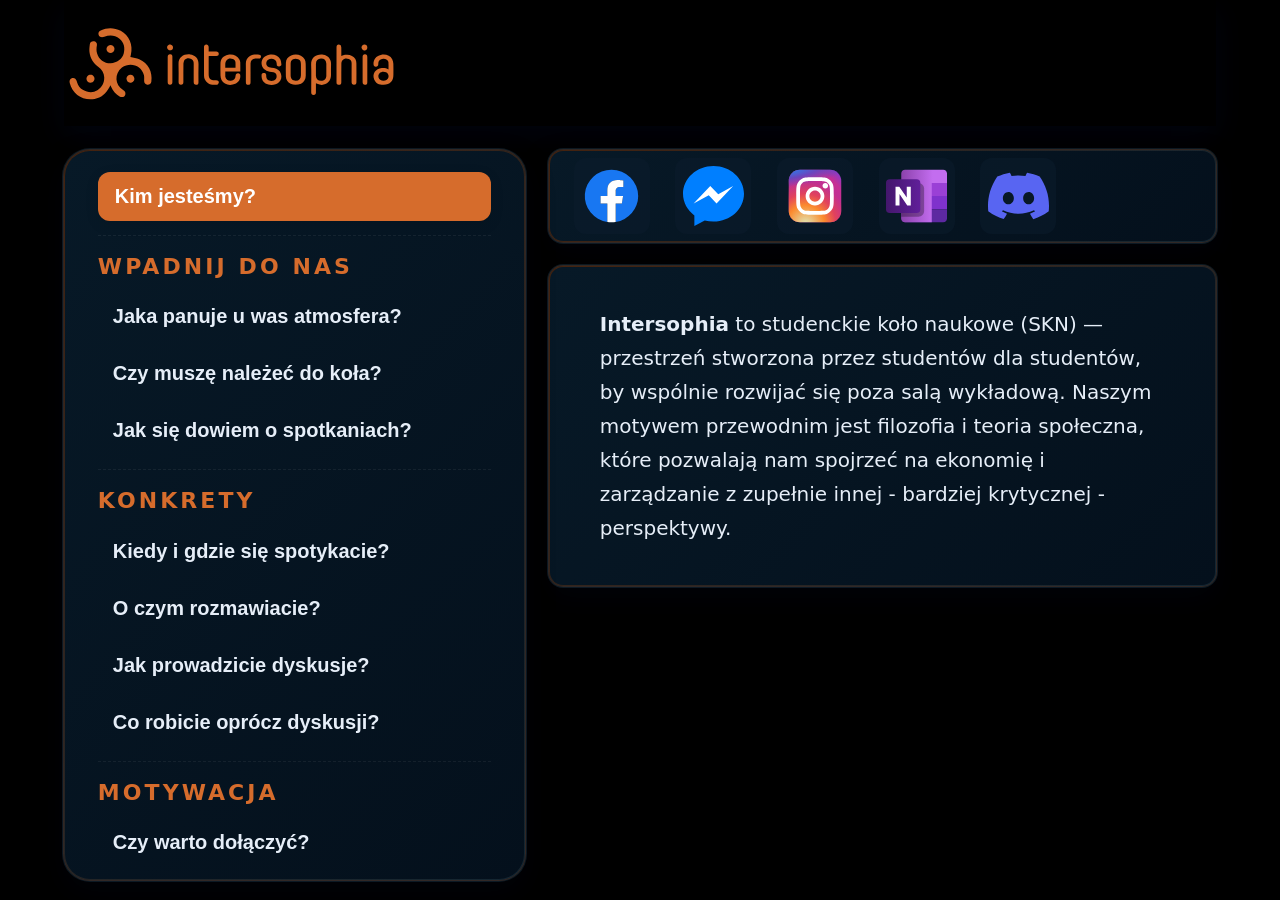
==== index.html @ e359c826 "Move footer content to shared data" ====
<!DOCTYPE html>
<html lang="pl">
<head>
  <meta charset="utf-8" />
  <meta name="viewport" content="width=device-width, initial-scale=1" />
  <title>Intersophia</title>
  <meta name="description" content="Prosty landing page FAQ w stylu OneNote, responsywny i gotowy na GitHub Pages." />

  <!-- styles + optional script -->
  <link rel="icon" href="assets/favicon.png" type="image/png">
  <link rel="stylesheet" href="assets/css/styles.css">
  <script src="assets/js/content.js" defer></script>
  <script src="assets/js/main.js" defer></script>
</head>
<body>
  <!-- ===== HEADER with full-width banner logo (SVG) ===== -->
  <header>
    <div class="bar">
      <div class="logo-banner">
        <img src="assets/logo.svg" alt="Intersophia — logotyp" class="logo-img" loading="eager" decoding="async" />
      </div>
    </div>
  </header>

  <!-- ===== MAIN CONTENT ===== -->
  <main class="container">
    <!-- Desktop/tablet layout: content + left sidebar -->
    <div class="layout" id="desktopLayout" aria-label="Widok szeroki">
      <section class="main" id="content">
        <nav class="socials socials-desktop card-surface" aria-label="Szybkie linki">
          <a class="icon-btn" href="https://www.facebook.com/intersophia" target="_blank" rel="noopener" aria-label="Facebook">
            <img src="assets/Facebook.svg" alt="" aria-hidden="true" loading="lazy">
          </a>
          <a class="icon-btn" href="https://m.me/ch/Abb04z6Dhz7iKNfP/" target="_blank" rel="noopener" aria-label="Messenger">
            <img src="assets/Messenger.svg" alt="" aria-hidden="true" loading="lazy">
          </a>
          <a class="icon-btn" href="https://www.instagram.com/skn.intersophia/" target="_blank" rel="noopener" aria-label="Instagram">
            <img src="assets/instagram.svg" alt="" aria-hidden="true" loading="lazy">
          </a>
          <a class="icon-btn" href="https://1drv.ms/o/c/6656db8f5421060d/EnO98xyOcmhJuqjap9eDRn0BdEY9alkwBZRFfdJh7QPxWw?e=xREEa6" target="_blank" rel="noopener" aria-label="OneNote">
            <img src="assets/OneNote.svg" alt="" aria-hidden="true" loading="lazy">
          </a>
          <a class="icon-btn" href="https://discord.gg/ychQX2tNx" target="_blank" rel="noopener" aria-label="Discord">
            <img src="assets/Discord.svg" alt="" aria-hidden="true" loading="lazy">
          </a>
        </nav>
        <div class="main-content">
          <div class="question-display" id="contentInner" role="region" aria-live="polite"></div>
        </div>
      </section>
  <aside class="sidebar card-surface" id="sidebar" aria-label="Nawigacja po pytaniach"></aside>
    </div>

    <!-- Mobile layout: accordion list -->
    <section class="mobile" aria-label="Widok mobilny">
      <nav class="socials socials-mobile card-surface" aria-label="Szybkie linki">
        <a class="icon-btn" href="https://www.facebook.com/intersophia" target="_blank" rel="noopener" aria-label="Facebook">
          <img src="assets/Facebook.svg" alt="" aria-hidden="true" loading="lazy">
        </a>
        <a class="icon-btn" href="https://m.me/intersophia" target="_blank" rel="noopener" aria-label="Messenger">
          <img src="assets/Messenger.svg" alt="" aria-hidden="true" loading="lazy">
        </a>
        <a class="icon-btn" href="https://www.instagram.com/skn.intersophia/" target="_blank" rel="noopener" aria-label="Instagram">
          <img src="assets/instagram.svg" alt="" aria-hidden="true" loading="lazy">
        </a>
        <a class="icon-btn" href="https://1drv.ms/o/c/6656db8f5421060d/EnO98xyOcmhJuqjap9eDRn0BdEY9alkwBZRFfdJh7QPxWw?e=xREEa6" target="_blank" rel="noopener" aria-label="OneNote">
          <img src="assets/OneNote.svg" alt="" aria-hidden="true" loading="lazy">
        </a>
        <a class="icon-btn" href="https://discord.gg/ychQX2tNx" target="_blank" rel="noopener" aria-label="Discord">
          <img src="assets/Discord.svg" alt="" aria-hidden="true" loading="lazy">
        </a>
      </nav>

      <div class="accordion" id="mobileAccordion"></div>
      <div class="mobile-footer card-surface">

      </div>
    </section>
  </main>
</body>
</html>
---- assets/css/styles.css ----
/* ========= STYLES.CSS (deduped) =========
   Usunięto wszystkie dokładne duplikaty i pozostawiono pojedyncze,
   skonsolidowane reguły: :root, .socials, .icon-btn, .acc-btn itd.
*/

/* ===== VARIABLES (force dark theme as default) =====
   Usuwamy rozróżnienie light/dark — ustawiamy wartości z dotychczasowego
   @media (prefers-color-scheme: dark) jako domyślne.
*/
:root{
  --brand-orange: #D66C2C;
  --brand-blue: #4A93C3;
  --white: #FFFFFF;
  --black: #000000;
  --light-gray: #0b1724;

  /* Page / theme tokens (dark as default) */
  --page-bg: var(--black);
  --header-bg: var(--black);
  --social-bg: #253b4d;
  --main-bg: var(--black);

  --bg: var(--page-bg);
  --panel: var(--light-gray);

  /* new: specific accordion background (lighter than panel) */
  --accordion-bg: var(--black);

  --text: #e6eef8;
  --muted: #9aa6b2;
  --border: #1f2937;
  --shadow: 0 10px 30px var(--shadow-light);
  --radius: 16;

  --header-height: 126px;
  --social-size: 92px;
  --social-gap: 8px;
  
  /* Animation durations - keep in sync with JS CONFIG */
  --animation-duration: 300ms;
  --accordion-transition: 400ms;
  --question-reveal-duration: 480ms;
  --social-glow-duration: 750ms;

  --content-bg: #071226;
  --question-bg: #0b2130;
  --answer-bg: #071925;
  --answer-border: var(--border-subtle);
  --answer-text: var(--text);

  --card-gradient: linear-gradient(135deg, rgba(7,25,39,1) 0%, rgba(4,16,28,1) 100%);
  --card-border: var(--border-medium);
  --card-radius: 14px;
  --card-shadow: 0 16px 34px var(--shadow-primary);
  --accent-gradient: linear-gradient(140deg, rgba(214,108,44,0.32) 0%, rgba(74,147,195,0.26) 100%);
  --accent-ring-orange: rgba(214,108,44,0.18);
  --accent-ring-blue: rgba(74,147,195,0.16);
  
  /* Consolidated RGBA values */
  --shadow-dark: rgba(2,6,23,0.36);
  --shadow-primary: rgba(2,6,23,0.4);
  --shadow-light: rgba(2,6,23,0.6);
  --border-subtle: rgba(255,255,255,0.03);
  --border-light: rgba(255,255,255,0.05);
  --border-medium: rgba(255,255,255,0.08);
  --border-strong: rgba(255,255,255,0.12);
  --overlay-dark: rgba(7,18,38,0.85);
  
  /* Typography Scale - Mobile-first with larger base sizes */
  --font-xs: clamp(12px, 1.2vw, 14px);     /* Fine print, captions - increased from 10-12px */
  --font-sm: clamp(14px, 1.4vw, 16px);     /* Small UI text - increased from 12-14px */
  --font-base: clamp(18px, 1.6vw, 20px);   /* Body text - increased from 16-18px */
  --font-md: clamp(20px, 1.8vw, 22px);     /* Large body, small headings - increased from 18-20px */
  --font-lg: clamp(22px, 2.0vw, 26px);     /* Section headings - increased from 20-24px */
  --font-xl: clamp(26px, 2.4vw, 30px);     /* Page headings - increased from 24-28px */
  --font-2xl: clamp(34px, 3.2vw, 42px);    /* Hero text - increased from 32-40px */
  --font-3xl: clamp(42px, 4.2vw, 58px);    /* Display text - increased from 40-56px */
}

/* responsive tokens */
@media (max-width: 600px) { :root { --header-height: 110px; } }

/* ===== BASE / LAYOUT ===== */
h﻿tml, body {
  height: 100%;
  min-height: 100vh;
  margin: 0;
  font-family: ui-sans-serif, system-ui, -apple-system, "Segoe UI", Roboto, "Helvetica Neue", Arial, "Noto Sans", "Apple Color Emoji", "Segoe UI Emoji";
  background: var(--bg);
  color: var(--text);
  overflow: hidden;
}

a {
  display: inline;
  color: var(--brand-orange);
  text-decoration-line: underline;
  text-decoration-style: dotted;
  text-underline-offset: 3px;
}

a:hover, a:focus, a:active {
  text-decoration-style: solid;
}

/* ===== TYPOGRAPHY SYSTEM ===== */
h1, h2, h3, h4, h5, h6 {
  margin: 0;
  font-weight: 700;
  line-height: 1.2;
  color: var(--text);
}

h1 { font-size: var(--font-3xl); }
h2 { font-size: var(--font-2xl); }
h3 { font-size: var(--font-xl); }
h4 { font-size: var(--font-lg); }
h5 { font-size: var(--font-md); }
h6 { font-size: var(--font-base); font-weight: 600; }

p {
  margin: 0;
  font-size: var(--font-base);
  line-height: 1.7;
  color: var(--text);
}

/* Typography utilities */
.text-xs { font-size: var(--font-xs); }
.text-sm { font-size: var(--font-sm); }
.text-base { font-size: var(--font-base); }
.text-lg { font-size: var(--font-lg); }
.text-xl { font-size: var(--font-xl); }

.font-medium { font-weight: 500; }
.font-semibold { font-weight: 600; }
.font-bold { font-weight: 700; }

.container {
  max-width: 1200px;
  height: calc(100vh - var(--header-height));
  margin: 0 auto;
  padding: 0 24px 32px;
  box-sizing: border-box;
  display: flex;
  flex-direction: column;
}

.card-surface {
  background: var(--card-gradient);
  border: 1px solid var(--card-border);
  border-radius: var(--card-radius);
  box-shadow: var(--card-shadow);
  transition: box-shadow 0.28s ease, border-color 0.24s ease, background 0.24s ease;
}

.card-surface:focus-within {
  border: 1px solid transparent;
  border-radius: var(--card-radius);
  background: var(--card-gradient) padding-box,
              var(--accent-gradient) border-box;
  box-shadow: 0 0 0 1px var(--accent-ring-orange),
              0 0 0 2px var(--accent-ring-blue),
              0 12px 28px var(--shadow-dark);
}

.socials.card-surface,
.question.card-surface,
.acc-body.card-surface,
.acc-static.card-surface,
.mobile-footer.card-surface {
  border: 1px solid transparent;
  border-radius: var(--card-radius);
  background: var(--card-gradient) padding-box,
              var(--accent-gradient) border-box;
  box-shadow: 0 0 0 1px var(--accent-ring-orange),
              0 0 0 2px var(--accent-ring-blue),
              0 12px 28px var(--shadow-dark);
}

.layout {
  display: grid;
  grid-template-columns: minmax(320px, 40%) minmax(0, 60%);
  gap: 24px;
  align-items: stretch;
  margin-top: 24px;
  flex: 1 1 auto;
  min-height: 0;
}

.main {
  display: flex;
  flex-direction: column;
  gap: 24px;
  padding: 0;
  background: transparent;
  border: none;
  border-radius: 0;
  box-shadow: none;
  color: var(--text);
  overflow: visible;
  min-height: 0;
}

.question.card-surface.question-animate {
  animation: questionReveal var(--question-reveal-duration) cubic-bezier(.24,.82,.18,1) both;
}

@keyframes questionReveal {
  0% {
    opacity: 0;
    transform: translateY(14px) scale(.98);
    filter: blur(6px);
  }
  55% {
    opacity: 1;
    transform: translateY(-6px) scale(1.01);
    filter: blur(0);
  }
  100% {
    opacity: 1;
    transform: translateY(0) scale(1);
    filter: none;
  }
}
.socials-desktop {
  position: static;
  top: auto;
  z-index: initial;
  align-self: stretch;
}

.mobile-footer {
  margin-top: 20px;
  padding: 20px 18px;
  display: flex;
  flex-direction: column;
  gap: 12px;
  border-radius: clamp(20px, 6vw, 32px);
}
.question-empty {
  padding: 24px;
  border-radius: 12px;
  background: var(--overlay-dark);
  border: 1px dashed var(--border-strong);
  color: var(--muted);
  line-height: 1.6;
}

/* ===== HEADER / LOGO BANNER ===== */
header { position: static; width: 100%; background: var(--bg); }
.bar {
  display: flex;
  align-items: center;
  justify-content: flex-start;
  padding: 0 24px;
  max-width: 1200px;
  width: 100%;
  margin: 0 auto;
  box-sizing: border-box;
}

.logo-banner {
  width: 100%;
  height: var(--header-height);
  min-height: var(--header-height);
  display:flex;
  align-items:center;
  justify-content:flex-start;
  padding: 0;
  box-shadow: var(--shadow);
  box-sizing: border-box;

  /* make the banner background explicitly black */
  background: var(--header-bg);
}

/* keep logo image sizing (no change) */
.logo-banner img {
  max-width: 84%;
  max-height: calc(var(--header-height) - 42px);
  height: auto;
  width: auto;
  display: block;
  transition: max-width 0.3s, height 0.3s;
}
@media (max-width: 600px) {
  .logo-banner img {
    max-width: 92%;
    max-height: calc(var(--header-height) - 32px);
  }
}

/* ===== QUESTIONS / CARDS ===== */
.question {
  /* reset scroll offset (start from clean state) */
  scroll-margin-top: 0;
  margin: 0 auto;
  width: min(100%, 840px);
  padding: clamp(28px, 4vw, 40px);
  display: flex;
  flex-direction: column;
  gap: clamp(20px, 3vw, 28px);
  border-radius: clamp(16px, 1.8vw, 22px);
  color: var(--text);
  box-sizing: border-box;
  overflow-y: auto;
  scrollbar-gutter: stable both-edges;
  min-height: 0;
  max-height: calc(100vh - var(--header-height) - 162px);
}

.question.card-surface {
  transition: transform 0.24s ease, box-shadow 0.28s ease, border-color 0.24s ease, background 0.24s ease;
  transform-origin: center top;
}

/* ANSWER container */
.answer {
  padding: 0;
  margin: 0;
  display: flex;
  flex-direction: column;
  gap: 16px;
  line-height: 1.7;
  font-size: var(--font-base);
  color: var(--answer-text);
}

.acc-body {
  padding: 16px 18px;
  border-radius: var(--card-radius);
  display: flex;
  flex-direction: column;
  gap: 12px;
  line-height: 1.65;
  color: var(--text);
}

.answer > * + *,
.acc-body > * + * {
  margin-top: 0;
}

.answer p,
.answer ul,
.answer ol,
.acc-body p,
.acc-body ul,
.acc-body ol {
  margin: 0;
}

.answer ul,
.acc-body ul {
  padding-left: 18px;
  margin: 12px 0;
}

.answer li,
.acc-body li {
  margin-bottom: 8px;
  line-height: 1.6;
}

.answer li:last-child,
.acc-body li:last-child {
  margin-bottom: 0;
}

/* ===== SIDEBAR ===== */
.sidebar {
  grid-column: 1;
  grid-row: 1;
  display: flex;
  flex-direction: column;
  min-height: 0;
  overflow-y: auto;
  overflow-x: hidden;
  scrollbar-gutter: stable both-edges;
  align-self: start;
  max-height: calc(100vh - var(--header-height) - 72px);
  border-radius: clamp(18px, 2.6vw, 26px);
  padding: clamp(10px, 1vw, 16px);
  gap: clamp(8px, 1vw, 14px);
}

.sidebar.card-surface {
  border-radius: clamp(18px, 2.6vw, 26px);
  border: 1px solid transparent;
  background: var(--card-gradient) padding-box,
              var(--accent-gradient) border-box;
  box-shadow: 0 0 0 1px var(--accent-ring-orange),
              0 0 0 2px var(--accent-ring-blue),
              0 12px 28px var(--shadow-dark);
}

.sidebar-content {
  flex: 1 1 auto;
  overflow: visible;
  padding: 8px 10px 12px;
  display: flex;
  flex-direction: column;
  gap: 14px;
  scrollbar-gutter: stable both-edges;
}

.sidebar-footer {
  margin-top: auto;
  padding: 20px 18px;
  display: flex;
  flex-direction: column;
  align-items: center;
  gap: 12px;
  border-radius: clamp(20px, 6vw, 32px);
  border: 1px solid transparent;
  background: var(--card-gradient) padding-box,
              var(--accent-gradient) border-box;
  box-shadow: 0 0 0 1px var(--accent-ring-orange),
              0 0 0 2px var(--accent-ring-blue),
              0 12px 28px var(--shadow-dark);
  text-align: center;
}

.sidebar-footer small,
.mobile-footer small {
  font-size: var(--font-xs);
  letter-spacing: 0.16em;
  text-transform: uppercase;
  color: var(--muted);
  line-height: 1.8;
}

.sidebar-footer a,
.sidebar-footer a:visited,
.mobile-footer a,
.mobile-footer a:visited {
  color: var(--white);
  text-decoration: none;
  font-weight: 600;
  transition: color 0.18s ease;
}

.sidebar-footer a:hover,
.sidebar-footer a:focus-visible,
.mobile-footer a:hover,
.mobile-footer a:focus-visible {
  color: var(--brand-orange);
}

.side-section + .side-section {
  border-top: 1px dashed rgba(255,255,255,0.06);
  padding-top: 18px;
}

.side-title {
  font-size: var(--font-md);
  font-weight: 700;
  text-transform: uppercase;
  letter-spacing: 0.14em;
  color: var(--brand-orange);
  margin: 0 0 12px;
}

.side-list {
  list-style: none;
  margin: 0;
  padding: 0;
  display: flex;
  flex-direction: column;
  gap: 8px;
}

.side-link {
  width: 100%;
  display: flex;
  align-items: center;
  justify-content: flex-start;
  gap: 10px;
  padding: 12px 14px;
  min-height: 48px;
  font-size: var(--font-base);
  font-weight: 600;
  color: var(--text);
  background: transparent;
  border-radius: 12px;
  border: 1px solid transparent;
  cursor: pointer;
  transition: background 0.18s ease, color 0.18s ease, border-color 0.18s ease, transform 0.12s ease;
  text-align: left;
}

@media (hover: hover) and (pointer: fine) {
  .side-link:hover {
    background: rgba(214,108,44,0.22);
    color: var(--white);
    border-color: rgba(214,108,44,0.32);
    transform: translateX(2px);
    box-shadow: 0 6px 16px rgba(214,108,44,0.18);
  }
}

.side-link.active,
.side-link.is-active {
  background: rgba(214,108,44,0.28);
  color: var(--white);
  border-color: rgba(214,108,44,0.35);
}

/* ===== ACCORDION / MOBILE ===== */
.mobile {
  display: none;
}
.accordion { 
  background: var(--accordion-bg); /* use dedicated accordion color */
  border: none; 
  border-radius: var(--radius); 
  box-shadow: var(--shadow); 
  /* do not change page scrolling by forcing clipping here */
  overflow: visible;
}
.acc-item + .acc-item { border-top:1px solid var(--border); }

/* leave space for sticky socials when items scroll into view */
.acc-item { scroll-margin-top: calc(var(--social-size) + 32px); }

.acc-btn {
  width: 100%;
  text-align: left;
  padding: 14px 16px;
  min-height: 44px;
  background: none;
  border: none;
  color: var(--text);
  font-size: var(--font-base);
  display: flex;
  justify-content: space-between;
  align-items: center;
  -webkit-appearance: none;
  appearance: none;
  -webkit-tap-highlight-color: transparent;
  position: relative;
  z-index: 3;
  border-radius: 10px;
  transform: translateZ(0);
}
.acc-btn .chev { transition: transform .2s ease; }

.acc-panel {
  margin-top: 8px;
  max-height: 0;
  overflow: hidden;
  transition: max-height var(--accordion-transition) cubic-bezier(.4,0,.2,1), opacity var(--accordion-transition) cubic-bezier(.4,0,.2,1);
  opacity: 0;
  padding: 0;
  scroll-margin-top: calc(var(--social-size) + 32px);
}
.acc-panel.open { opacity: 1; will-change: max-height; }

.acc-static {
  margin-top: 12px;
  border-radius: var(--card-radius);
  box-shadow: var(--card-shadow);
}

.acc-static:focus,
.acc-static:focus-visible {
  box-shadow: 0 0 0 3px rgba(214,108,44,0.24);
  outline: none;
}

.acc-static + .acc-item {
  border-top: 1px solid var(--border);
}

/* ===== SOCIALS / ICONS (single definition) ===== */
/* ===== SOCIAL MEDIA LINKS (Unified Component) ===== */
.socials {
  display: flex;
  align-items: center;
  justify-content: flex-start;
  gap: clamp(14px, 2vw, 28px);
  width: 100%;
  margin: 0;
  height: var(--social-size);
  padding: 24px;
  background: var(--card-gradient);
  border-radius: 14px;
  border: 1px solid var(--card-border);
  box-shadow: var(--card-shadow);
  box-sizing: border-box;
  
  /* Desktop positioning - in layout flow */
  position: static;
}

.icon-btn {
  display: inline-flex;
  align-items: center;
  justify-content: center;
  width: calc(var(--social-size) - 16px);
  height: calc(var(--social-size) - 16px);
  padding: 0;
  border-radius: 12px;
  background: rgba(12,28,44,0.55);
  color: var(--text);
  text-decoration: none;
  transition: transform .06s, box-shadow .12s, background .12s;
}
/* Enhanced social icon interaction */
.icon-btn {
  position: relative;
  overflow: hidden;
}

.icon-btn::before {
  content: '';
  position: absolute;
  inset: 0;
  background: radial-gradient(circle, rgba(214,108,44,0.4) 0%, transparent 70%);
  transform: scale(0);
  transition: transform 0.4s cubic-bezier(0.34, 1.56, 0.64, 1);
  border-radius: inherit;
}

@media (hover: hover) and (pointer: fine) {
  .icon-btn:hover {
    background: rgba(214,108,44,0.38);
    color: var(--white);
    transform: translateY(-2px) scale(1.04);
    box-shadow: 0 10px 22px rgba(214,108,44,0.28);
  }

  .icon-btn:hover::before {
    transform: scale(1);
  }

  .icon-btn:hover img,
  .icon-btn:hover svg {
    filter: drop-shadow(0 0 6px rgba(214,108,44,0.45));
  }
}

.icon-btn:active::before {
  transform: scale(1.3);
  transition: transform 0.15s ease;
}
/* keep icon aspect consistent: use 80% for both width and height */
.icon-btn img, .icon-btn svg { width: 80%; height: 80%; object-fit: contain; display: block; }
.icon-btn:focus-visible { 
  outline: none; 
  box-shadow: 0 0 0 3px rgba(214,108,44,0.4), 0 4px 12px rgba(214,108,44,0.15); 
  z-index: 5; 
}

.icon-btn:focus:not(:focus-visible) {
  outline: none;
}
.icon-btn:active { transform: translateY(1px); }

.icon-btn.glow-twice {
  animation: socialsGlowTwice var(--social-glow-duration) ease-in-out 2;
}

@keyframes socialsGlowTwice {
  0%, 100% {
    box-shadow: none;
    background: rgba(12,28,44,0.55);
    transform: scale(1);
  }
  50% {
    box-shadow: 0 0 0 6px rgba(214,108,44,0.28), 0 0 16px rgba(214,108,44,0.65);
    background: rgba(214,108,44,0.55);
    transform: scale(1.05);
  }
}

/* ---- active / "lit" states (visual highlight on click) ---- */
.acc-btn,
.side-link,
.icon-btn {
  transition: background .18s ease, color .18s ease, box-shadow .18s ease, transform .12s ease;
}

/* accordion button highlighted */
.acc-btn.is-active {
  background: var(--brand-orange);
  color: var(--white);
  box-shadow: none;
}
.acc-btn.is-active .chev { color: var(--white); transform: rotate(180deg); }

/* Full-element "lit" state (higher specificity) */
.accordion .acc-btn.is-active,
.accordion .acc-btn.is-active * {
  background: var(--brand-orange) !important;
  color: var(--white) !important;
  box-shadow: none !important;
}

/* Ensure the chevron contrasts */
.accordion .acc-btn.is-active .chev {
  color: var(--white) !important;
  transform: rotate(180deg) !important;
}

/* Sidebar links and icon buttons full-bg */
#sidebar .side-link.is-active,
#sidebar .side-link.active {
  background: var(--brand-orange) !important;
  color: var(--white) !important;
  box-shadow: 0 4px 14px rgba(0,0,0,0.10) !important;
}

.icon-btn.is-active,
.icon-btn.is-active * {
  background: var(--brand-orange) !important;
  color: var(--white) !important;
  box-shadow: 0 6px 18px rgba(0,0,0,0.12) !important;
}

.sidebar,
.sidebar-content,
.question,
.question-display {
  scrollbar-width: thin;
  scrollbar-color: rgba(214,108,44,0.65) rgba(7,18,38,0.45);
}

.sidebar::-webkit-scrollbar,
.sidebar-content::-webkit-scrollbar,
.question::-webkit-scrollbar,
.question-display::-webkit-scrollbar {
  width: 8px;
}

.sidebar::-webkit-scrollbar-track,
.sidebar-content::-webkit-scrollbar-track,
.question::-webkit-scrollbar-track,
.question-display::-webkit-scrollbar-track {
  background: rgba(7,18,38,0.45);
  border-radius: 999px;
  margin: 8px 0;
}

.sidebar::-webkit-scrollbar-thumb,
.sidebar-content::-webkit-scrollbar-thumb,
.question::-webkit-scrollbar-thumb,
.question-display::-webkit-scrollbar-thumb {
  background: rgba(214,108,44,0.75);
  border-radius: 999px;
  border: 4px solid transparent;
  background-clip: content-box;
}

.sidebar::-webkit-scrollbar-button,
.sidebar-content::-webkit-scrollbar-button,
.question::-webkit-scrollbar-button,
.question-display::-webkit-scrollbar-button {
  height: 0;
  width: 0;
  background: transparent;
}

.sidebar::-webkit-scrollbar-thumb:hover,
.sidebar-content::-webkit-scrollbar-thumb:hover,
.question::-webkit-scrollbar-thumb:hover,
.question-display::-webkit-scrollbar-thumb:hover {
  background: rgba(214,108,44,0.92);
  background-clip: content-box;
}

.side-link:focus,
.side-link:focus-visible {
  outline: none;
  box-shadow: 0 0 0 3px rgba(214,108,44,0.24);
  border-color: rgba(214,108,44,0.28);
}

/* Enhanced focus indicators for accessibility */
.acc-btn:focus-visible {
  outline: none;
  box-shadow: 0 0 0 3px rgba(214,108,44,0.4), inset 0 0 0 2px rgba(214,108,44,0.2);
  border-color: var(--brand-orange);
}

.acc-btn:focus:not(:focus-visible) {
  outline: none;
}

/* Remove tap highlights but preserve focus for accessibility */  
.acc-btn,
.icon-btn {
  -webkit-tap-highlight-color: transparent;
}

/* Clean up inner element styling */
.acc-btn * { 
  border: none; 
  box-shadow: none; 
}

/* Keyboard navigation visual enhancements */
.side-link[aria-current="true"] {
  background: rgba(214,108,44,0.15);
  border-left: 3px solid var(--brand-orange);
}

.question-display:focus-visible {
  outline: none;
  box-shadow: inset 0 0 0 2px rgba(214,108,44,0.3);
}

/* Subtle keyboard hint (only visible when keyboard navigation is used) */
body.keyboard-navigation::after {
  content: "⌨️ Use arrow keys to navigate";
  position: fixed;
  bottom: 20px;
  right: 20px;
  background: rgba(0,0,0,0.8);
  color: var(--text);
  padding: 8px 12px;
  border-radius: 8px;
  font-size: var(--font-xs);
  z-index: 1000;
  opacity: 0;
  animation: keyboardHintFade 3s ease-in-out;
  pointer-events: none;
}

@keyframes keyboardHintFade {
  0%, 10% { opacity: 0; }
  20%, 80% { opacity: 1; }
  100% { opacity: 0; }
}

/* ===== LOADING STATES ===== */
.loading-skeleton {
  padding: 20px;
}

.skeleton-item,
.skeleton-sidebar-item,
.skeleton-accordion-item {
  margin-bottom: 16px;
  opacity: 0;
  animation: skeletonFadeIn 0.6s ease-out forwards;
}

.skeleton-header {
  margin-bottom: 24px;
}

.skeleton-logo,
.skeleton-title,
.skeleton-content,
.skeleton-sidebar-item,
.skeleton-accordion-button {
  background: linear-gradient(90deg, var(--panel) 25%, rgba(255,255,255,0.05) 50%, var(--panel) 75%);
  background-size: 200% 100%;
  animation: skeletonShimmer 1.5s infinite;
  border-radius: 8px;
}

.skeleton-logo {
  height: 60px;
  width: 200px;
  margin: 0 auto;
}

.skeleton-title {
  height: 24px;
  width: 70%;
  margin-bottom: 12px;
}

.skeleton-content {
  height: 16px;
  width: 100%;
  margin-bottom: 8px;
}

.skeleton-content.short {
  width: 60%;
}

.skeleton-sidebar-item {
  height: 20px;
  width: 100%;
  margin-bottom: 8px;
}

.skeleton-accordion-button {
  height: 48px;
  width: 100%;
}

@keyframes skeletonFadeIn {
  from { opacity: 0; transform: translateY(10px); }
  to { opacity: 1; transform: translateY(0); }
}

@keyframes skeletonShimmer {
  0% { background-position: -200% 0; }
  100% { background-position: 200% 0; }
}

/* ===== ERROR STATES ===== */
.error-state {
  text-align: center;
  padding: 40px 20px;
  max-width: 500px;
  margin: 0 auto;
  color: var(--text);
}

.error-icon {
  font-size: 48px;
  margin-bottom: 20px;
  filter: drop-shadow(0 2px 4px rgba(0,0,0,0.3));
}

.error-state h2 {
  color: var(--brand-orange);
  margin-bottom: 16px;
  font-size: var(--font-xl);
}

.error-state p {
  margin-bottom: 24px;
  color: var(--muted);
  line-height: 1.5;
}

.error-retry-btn {
  background: var(--brand-orange);
  color: var(--white);
  border: none;
  padding: 12px 24px;
  border-radius: 8px;
  font-size: var(--font-base);
  cursor: pointer;
  transition: all 0.2s ease;
  margin-bottom: 20px;
}

.error-retry-btn:hover {
  background: #c55a1f;
  transform: translateY(-2px);
  box-shadow: 0 4px 12px rgba(214,108,44,0.3);
}

.error-retry-btn:active {
  transform: translateY(0);
}

.error-details {
  text-align: left;
  margin-top: 20px;
}

.error-details summary {
  cursor: pointer;
  color: var(--muted);
  font-size: var(--font-sm);
  margin-bottom: 8px;
}

.error-details pre {
  background: var(--panel);
  padding: 12px;
  border-radius: 6px;
  font-size: var(--font-xs);
  color: var(--muted);
  overflow-x: auto;
}

/* ===== SMOOTH CONTENT TRANSITIONS ===== */
.content-fade-out {
  opacity: 0;
  transform: translateY(-8px);
  transition: opacity 0.15s ease-out, transform 0.15s ease-out;
}

.content-fade-in {
  animation: contentFadeIn 0.3s ease-out;
}

@keyframes contentFadeIn {
  from {
    opacity: 0;
    transform: translateY(12px);
  }
  to {
    opacity: 1;
    transform: translateY(0);
  }
}

/* Enhanced question reveal animation */
.question-animate {
  animation: questionReveal 0.6s cubic-bezier(0.34, 1.56, 0.64, 1);
}

/* ===== PROGRESSIVE ENHANCEMENT ===== */
/* Respect user's motion preferences */
@media (prefers-reduced-motion: reduce) {
  *,
  *::before,
  *::after {
    animation-duration: 0.01ms !important;
    animation-iteration-count: 1 !important;
    transition-duration: 0.01ms !important;
    scroll-behavior: auto !important;
  }
  
  .loading-skeleton * {
    animation: none !important;
  }
  
  .content-fade-out,
  .content-fade-in {
    animation: none !important;
    transition: none !important;
  }
  
  .question-animate {
    animation: none !important;
  }
}

/* Enhanced touch targets for mobile */
@media (hover: none) and (pointer: coarse) {
  .icon-btn,
  .acc-btn,
  .side-link {
    min-height: 48px;  /* Increased from 44px for better touch */
    min-width: 48px;
  }
  
  .icon-btn:active {
    background: rgba(214,108,44,0.2);
    transform: scale(0.95);
  }
  
  .acc-btn:active,
  .side-link:active {
    background: rgba(214,108,44,0.1);
    transform: scale(0.98);
  }
  
  /* Additional mobile typography improvements */
  .acc-body {
    line-height: 1.75; /* More generous line spacing on mobile */
  }
  
  .answer {
    line-height: 1.8; /* Even more generous for main content */
  }
}

/* High contrast mode support */
@media (prefers-contrast: high) {
  .icon-btn,
  .acc-btn,
  .side-link {
    border: 2px solid currentColor;
  }
  
  .card-surface {
    border: 1px solid var(--border);
  }
}

/* Dark mode refinements for supported browsers */
@media (prefers-color-scheme: dark) {
  .skeleton-logo,
  .skeleton-title,
  .skeleton-content,
  .skeleton-sidebar-item,
  .skeleton-accordion-button {
    background: linear-gradient(90deg, rgba(255,255,255,0.05) 25%, rgba(255,255,255,0.1) 50%, rgba(255,255,255,0.05) 75%);
  }
}

/* Optional: ensure focus-visible still usable for keyboard users later:
   you can replace the above with a subtler rule instead of removing outlines entirely. */

/* ===== RESPONSIVE (mobile) ===== */
@media (max-width: 960px) {
  html, body {
    height: auto;
    min-height: 100vh;
  }
  
  body {
    overflow-x: hidden;
    overflow-y: auto;
  }

  .container {
    height: auto;
    min-height: calc(100vh - var(--header-height));
  }

  :root {
    --social-size: 82px;
  }

  .layout { display: none; }

  .mobile {
    display: block;
    padding-bottom: 32px;
  }

  .logo-banner { justify-content: center; padding-left: 0; }
  .main { padding: 0; }

  .socials-mobile {
    position: -webkit-sticky;
    position: sticky;
    top: -1px;
    z-index: 1000;
    justify-content: space-around;
    margin-bottom: 16px;
  }

  .accordion { 
    width: 100%; 
    margin: 0; 
    background: var(--accordion-bg);
    min-height: 100vh;
  }
  .accordion .acc-item {
    scroll-margin-top: calc(var(--social-size) + 18px);
    border-top: 1px solid var(--border-light);
  }
  .accordion .acc-static { margin-bottom: 18px; }
  .accordion .side-title { margin-top: 32px; margin-bottom: 16px; }
  .accordion .side-title:first-child { margin-top: 0; }
  .accordion .acc-item:first-of-type,
  .accordion .side-title + .acc-item { border-top: none; }
  .accordion .acc-btn {
    font-size: var(--font-base);
    line-height: 1.4;
    padding: 14px 18px;
    font-weight: 600;
    letter-spacing: 0.01em;
  }
  .accordion .acc-btn span:first-child { flex: 1 1 auto; }
  .accordion .acc-btn .chev { font-size: 1.1em; margin-left: 12px; }
  .accordion .acc-body { font-size: var(--font-base); padding: 20px 22px; }

  .mobile-footer { gap: 12px; }
  .mobile-footer small {
    color: var(--muted);
    letter-spacing: 0.16em;
    text-transform: uppercase;
    font-size: var(--font-sm);
    text-align: center;
    line-height: 1.8;
  }

  .mobile-footer a {
    color: var(--white);
    text-decoration: none;
    font-weight: 600;
  }

  .mobile-footer a:hover,
  .mobile-footer a:focus-visible { color: var(--brand-orange); }
}

/* ===== ACCESSIBILITY / FOCUS (CONSOLIDATED) =====
   Jedna spójna sekcja obsługująca focus/keyboard visualy dla acc-btn i linków.
*/
.acc-btn:focus { outline: none; }

.acc-btn:focus-visible {
  box-shadow: 0 0 0 3px var(--brand-orange);
  border-radius: 10px;
  z-index: 4;
}

/* we keep an internal visual ring for acc-btn that is toggled on focus-visible */
.acc-btn::after {
  content: "";
  position: absolute;
  left: 12px;
  right: 12px;
  top: 8px;
  bottom: 8px;
  border-radius: 8px;
  box-shadow: 0 0 0 3px var(--brand-orange);
  opacity: 0;
  pointer-events: none;
  transition: opacity .12s ease;
  z-index: 0;
}
.acc-btn:focus-visible::after { opacity: 1; }

@media (prefers-reduced-motion: reduce) {
  .acc-panel,
  .acc-btn,
  .icon-btn,
  .card-surface {
    transition: none !important;
  }

  .acc-panel {
    transition-property: none !important;
  }

  .question.card-surface:hover {
    transform: none !important;
  }

  .question.card-surface.question-animate {
    animation: none !important;
  }
}
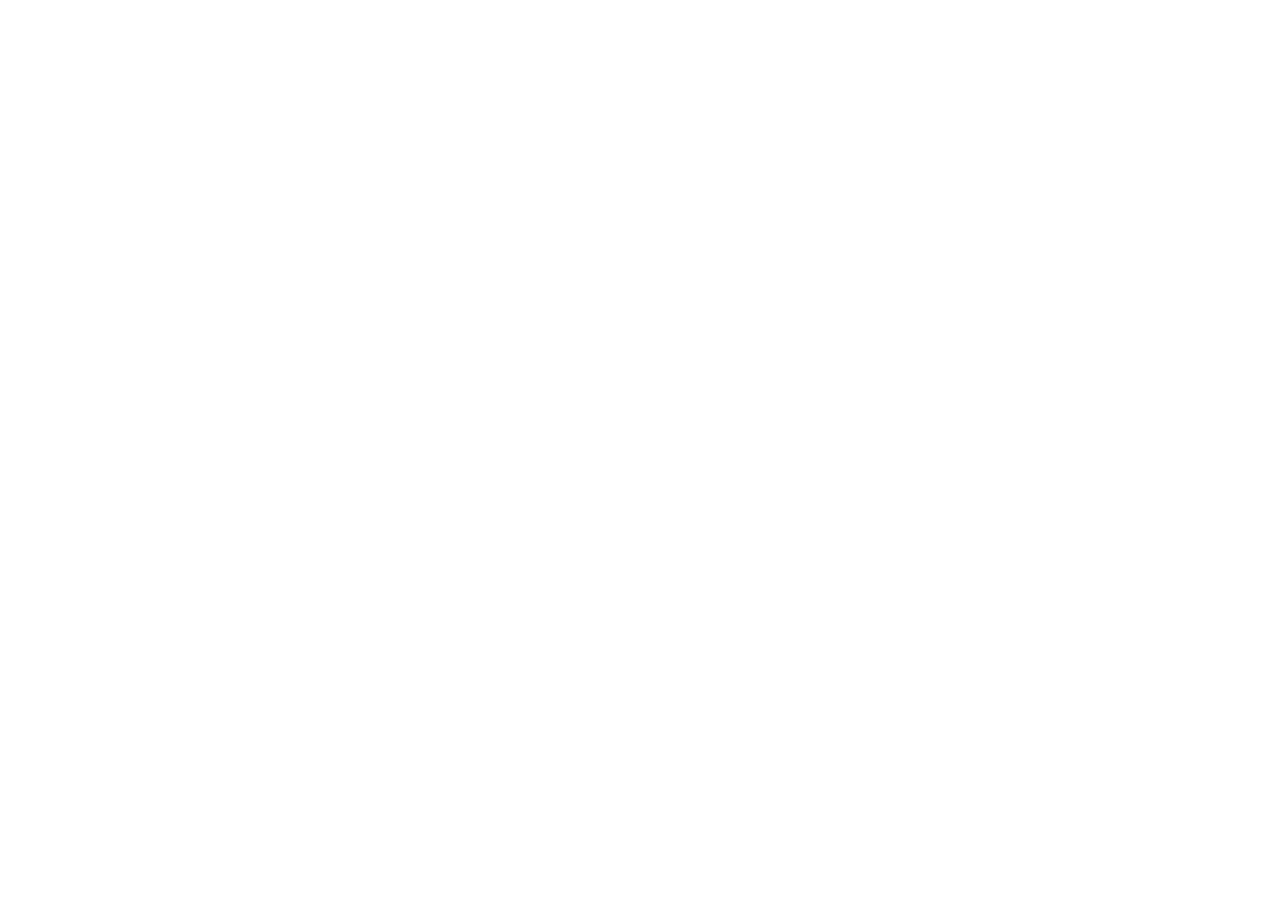
==== commit 04cb8b90: "Publish GitHub Pages redirect to intersophia.pl" ====
--- a/index.html
+++ b/index.html
@@ -1,81 +1,16 @@
-<!DOCTYPE html>
+<!doctype html>
 <html lang="pl">
 <head>
-  <meta charset="utf-8" />
-  <meta name="viewport" content="width=device-width, initial-scale=1" />
-  <title>Intersophia</title>
-  <meta name="description" content="Prosty landing page FAQ w stylu OneNote, responsywny i gotowy na GitHub Pages." />
-
-  <!-- styles + optional script -->
-  <link rel="icon" href="assets/favicon.png" type="image/png">
-  <link rel="stylesheet" href="assets/css/styles.css">
-  <script src="assets/js/content.js" defer></script>
-  <script src="assets/js/main.js" defer></script>
+  <meta charset="utf-8">
+  <meta name="viewport" content="width=device-width, initial-scale=1">
+  <title>Intersophia — nowy adres</title>
+  <link rel="canonical" href="https://intersophia.pl/">
+  <script>
+    window.location.replace("https://intersophia.pl/" + window.location.search + window.location.hash);
+  </script>
+  <meta http-equiv="refresh" content="0; url=https://intersophia.pl/">
 </head>
 <body>
-  <!-- ===== HEADER with full-width banner logo (SVG) ===== -->
-  <header>
-    <div class="bar">
-      <div class="logo-banner">
-        <img src="assets/logo.svg" alt="Intersophia — logotyp" class="logo-img" loading="eager" decoding="async" />
-      </div>
-    </div>
-  </header>
-
-  <!-- ===== MAIN CONTENT ===== -->
-  <main class="container">
-    <!-- Desktop/tablet layout: content + left sidebar -->
-    <div class="layout" id="desktopLayout" aria-label="Widok szeroki">
-      <section class="main" id="content">
-        <nav class="socials socials-desktop card-surface" aria-label="Szybkie linki">
-          <a class="icon-btn" href="https://www.facebook.com/intersophia" target="_blank" rel="noopener" aria-label="Facebook">
-            <img src="assets/Facebook.svg" alt="" aria-hidden="true" loading="lazy">
-          </a>
-          <a class="icon-btn" href="https://m.me/ch/Abb04z6Dhz7iKNfP/" target="_blank" rel="noopener" aria-label="Messenger">
-            <img src="assets/Messenger.svg" alt="" aria-hidden="true" loading="lazy">
-          </a>
-          <a class="icon-btn" href="https://www.instagram.com/skn.intersophia/" target="_blank" rel="noopener" aria-label="Instagram">
-            <img src="assets/instagram.svg" alt="" aria-hidden="true" loading="lazy">
-          </a>
-          <a class="icon-btn" href="https://1drv.ms/o/c/6656db8f5421060d/EnO98xyOcmhJuqjap9eDRn0BdEY9alkwBZRFfdJh7QPxWw?e=xREEa6" target="_blank" rel="noopener" aria-label="OneNote">
-            <img src="assets/OneNote.svg" alt="" aria-hidden="true" loading="lazy">
-          </a>
-          <a class="icon-btn" href="https://discord.gg/ychQX2tNx" target="_blank" rel="noopener" aria-label="Discord">
-            <img src="assets/Discord.svg" alt="" aria-hidden="true" loading="lazy">
-          </a>
-        </nav>
-        <div class="main-content">
-          <div class="question-display" id="contentInner" role="region" aria-live="polite"></div>
-        </div>
-      </section>
-  <aside class="sidebar card-surface" id="sidebar" aria-label="Nawigacja po pytaniach"></aside>
-    </div>
-
-    <!-- Mobile layout: accordion list -->
-    <section class="mobile" aria-label="Widok mobilny">
-      <nav class="socials socials-mobile card-surface" aria-label="Szybkie linki">
-        <a class="icon-btn" href="https://www.facebook.com/intersophia" target="_blank" rel="noopener" aria-label="Facebook">
-          <img src="assets/Facebook.svg" alt="" aria-hidden="true" loading="lazy">
-        </a>
-        <a class="icon-btn" href="https://m.me/intersophia" target="_blank" rel="noopener" aria-label="Messenger">
-          <img src="assets/Messenger.svg" alt="" aria-hidden="true" loading="lazy">
-        </a>
-        <a class="icon-btn" href="https://www.instagram.com/skn.intersophia/" target="_blank" rel="noopener" aria-label="Instagram">
-          <img src="assets/instagram.svg" alt="" aria-hidden="true" loading="lazy">
-        </a>
-        <a class="icon-btn" href="https://1drv.ms/o/c/6656db8f5421060d/EnO98xyOcmhJuqjap9eDRn0BdEY9alkwBZRFfdJh7QPxWw?e=xREEa6" target="_blank" rel="noopener" aria-label="OneNote">
-          <img src="assets/OneNote.svg" alt="" aria-hidden="true" loading="lazy">
-        </a>
-        <a class="icon-btn" href="https://discord.gg/ychQX2tNx" target="_blank" rel="noopener" aria-label="Discord">
-          <img src="assets/Discord.svg" alt="" aria-hidden="true" loading="lazy">
-        </a>
-      </nav>
-
-      <div class="accordion" id="mobileAccordion"></div>
-      <div class="mobile-footer card-surface">
-
-      </div>
-    </section>
-  </main>
+  <p>Strona Intersophii jest teraz pod adresem <a href="https://intersophia.pl/">intersophia.pl</a>.</p>
 </body>
 </html>
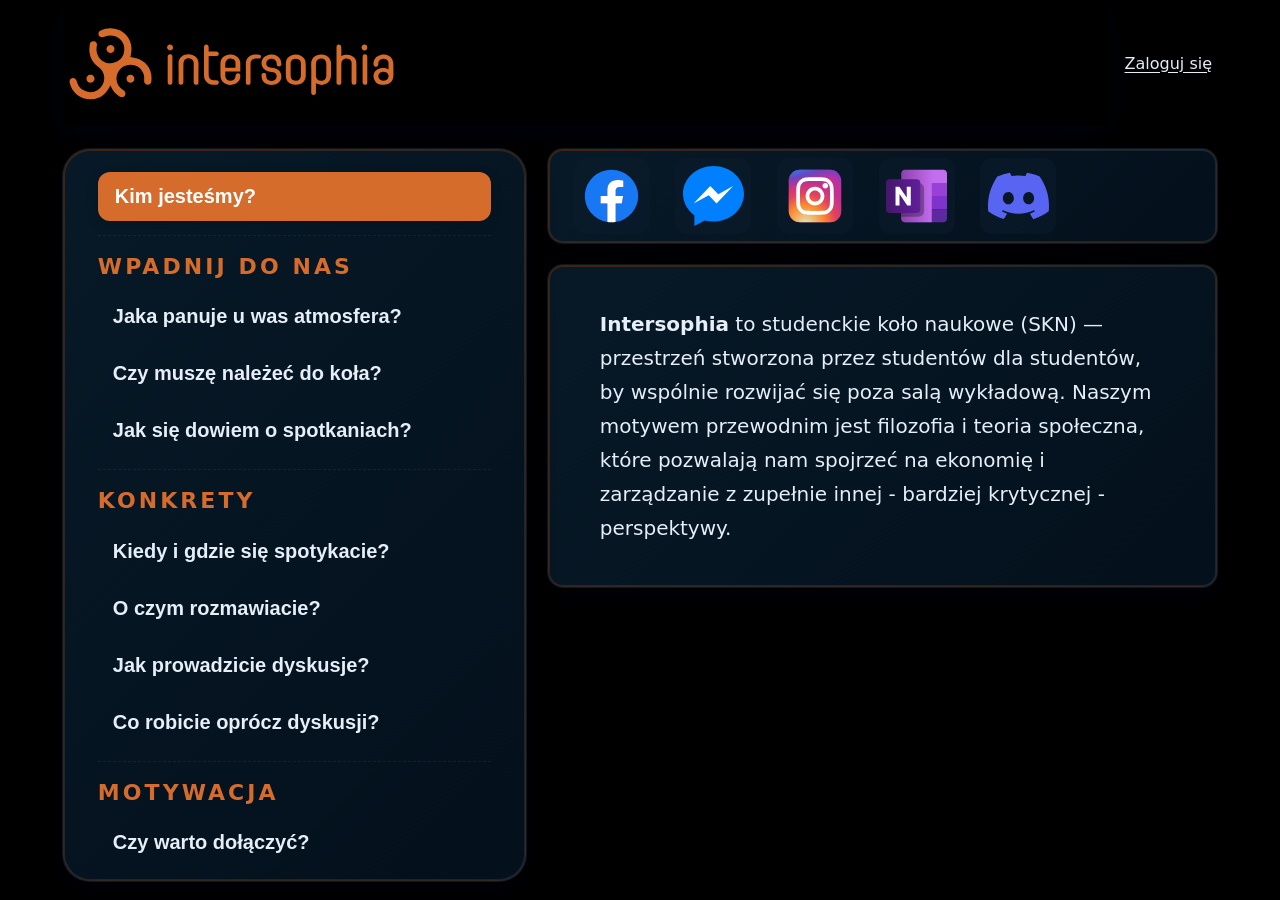
==== commit 6e6b783e: "Add invite-only candidate flow for staging" ====
--- a/index.html
+++ b/index.html
@@ -1,16 +1,82 @@
-<!doctype html>
+<!DOCTYPE html>
 <html lang="pl">
 <head>
-  <meta charset="utf-8">
-  <meta name="viewport" content="width=device-width, initial-scale=1">
-  <title>Intersophia — nowy adres</title>
-  <link rel="canonical" href="https://intersophia.pl/">
-  <script>
-    window.location.replace("https://intersophia.pl/" + window.location.search + window.location.hash);
-  </script>
-  <meta http-equiv="refresh" content="0; url=https://intersophia.pl/">
+  <meta charset="utf-8" />
+  <meta name="viewport" content="width=device-width, initial-scale=1" />
+  <title>Intersophia</title>
+  <meta name="description" content="Prosty landing page FAQ w stylu OneNote, responsywny i gotowy na GitHub Pages." />
+
+  <!-- styles + optional script -->
+  <link rel="icon" href="assets/favicon.png" type="image/png">
+  <link rel="stylesheet" href="assets/css/styles.css">
+  <script src="assets/js/content.js" defer></script>
+  <script src="assets/js/main.js" defer></script>
 </head>
 <body>
-  <p>Strona Intersophii jest teraz pod adresem <a href="https://intersophia.pl/">intersophia.pl</a>.</p>
+  <!-- ===== HEADER with full-width banner logo (SVG) ===== -->
+  <header>
+    <div class="bar">
+      <div class="logo-banner">
+        <img src="assets/logo.svg" alt="Intersophia — logotyp" class="logo-img" loading="eager" decoding="async" />
+      </div>
+      <a class="join-link" href="/logowanie">Zaloguj się</a>
+    </div>
+  </header>
+
+  <!-- ===== MAIN CONTENT ===== -->
+  <main class="container">
+    <!-- Desktop/tablet layout: content + left sidebar -->
+    <div class="layout" id="desktopLayout" aria-label="Widok szeroki">
+      <section class="main" id="content">
+        <nav class="socials socials-desktop card-surface" aria-label="Szybkie linki">
+          <a class="icon-btn" href="https://www.facebook.com/intersophia" target="_blank" rel="noopener" aria-label="Facebook">
+            <img src="assets/Facebook.svg" alt="" aria-hidden="true" loading="lazy">
+          </a>
+          <a class="icon-btn" href="https://m.me/ch/Abb04z6Dhz7iKNfP/" target="_blank" rel="noopener" aria-label="Messenger">
+            <img src="assets/Messenger.svg" alt="" aria-hidden="true" loading="lazy">
+          </a>
+          <a class="icon-btn" href="https://www.instagram.com/skn.intersophia/" target="_blank" rel="noopener" aria-label="Instagram">
+            <img src="assets/instagram.svg" alt="" aria-hidden="true" loading="lazy">
+          </a>
+          <a class="icon-btn" href="https://1drv.ms/o/c/6656db8f5421060d/EnO98xyOcmhJuqjap9eDRn0BdEY9alkwBZRFfdJh7QPxWw?e=xREEa6" target="_blank" rel="noopener" aria-label="OneNote">
+            <img src="assets/OneNote.svg" alt="" aria-hidden="true" loading="lazy">
+          </a>
+          <a class="icon-btn" href="https://discord.gg/ychQX2tNx" target="_blank" rel="noopener" aria-label="Discord">
+            <img src="assets/Discord.svg" alt="" aria-hidden="true" loading="lazy">
+          </a>
+        </nav>
+        <div class="main-content">
+          <div class="question-display" id="contentInner" role="region" aria-live="polite"></div>
+        </div>
+      </section>
+  <aside class="sidebar card-surface" id="sidebar" aria-label="Nawigacja po pytaniach"></aside>
+    </div>
+
+    <!-- Mobile layout: accordion list -->
+    <section class="mobile" aria-label="Widok mobilny">
+      <nav class="socials socials-mobile card-surface" aria-label="Szybkie linki">
+        <a class="icon-btn" href="https://www.facebook.com/intersophia" target="_blank" rel="noopener" aria-label="Facebook">
+          <img src="assets/Facebook.svg" alt="" aria-hidden="true" loading="lazy">
+        </a>
+        <a class="icon-btn" href="https://m.me/intersophia" target="_blank" rel="noopener" aria-label="Messenger">
+          <img src="assets/Messenger.svg" alt="" aria-hidden="true" loading="lazy">
+        </a>
+        <a class="icon-btn" href="https://www.instagram.com/skn.intersophia/" target="_blank" rel="noopener" aria-label="Instagram">
+          <img src="assets/instagram.svg" alt="" aria-hidden="true" loading="lazy">
+        </a>
+        <a class="icon-btn" href="https://1drv.ms/o/c/6656db8f5421060d/EnO98xyOcmhJuqjap9eDRn0BdEY9alkwBZRFfdJh7QPxWw?e=xREEa6" target="_blank" rel="noopener" aria-label="OneNote">
+          <img src="assets/OneNote.svg" alt="" aria-hidden="true" loading="lazy">
+        </a>
+        <a class="icon-btn" href="https://discord.gg/ychQX2tNx" target="_blank" rel="noopener" aria-label="Discord">
+          <img src="assets/Discord.svg" alt="" aria-hidden="true" loading="lazy">
+        </a>
+      </nav>
+
+      <div class="accordion" id="mobileAccordion"></div>
+      <div class="mobile-footer card-surface">
+
+      </div>
+    </section>
+  </main>
 </body>
 </html>
--- a/assets/css/styles.css
+++ b/assets/css/styles.css
@@ -0,0 +1,1234 @@
+/* ========= STYLES.CSS (deduped) =========
+   Usunięto wszystkie dokładne duplikaty i pozostawiono pojedyncze,
+   skonsolidowane reguły: :root, .socials, .icon-btn, .acc-btn itd.
+*/
+
+/* ===== VARIABLES (force dark theme as default) =====
+   Usuwamy rozróżnienie light/dark — ustawiamy wartości z dotychczasowego
+   @media (prefers-color-scheme: dark) jako domyślne.
+*/
+:root{
+  --brand-orange: #D66C2C;
+  --brand-blue: #4A93C3;
+  --white: #FFFFFF;
+  --black: #000000;
+  --light-gray: #0b1724;
+
+  /* Page / theme tokens (dark as default) */
+  --page-bg: var(--black);
+  --header-bg: var(--black);
+  --social-bg: #253b4d;
+  --main-bg: var(--black);
+
+  --bg: var(--page-bg);
+  --panel: var(--light-gray);
+
+  /* new: specific accordion background (lighter than panel) */
+  --accordion-bg: var(--black);
+
+  --text: #e6eef8;
+  --muted: #9aa6b2;
+  --border: #1f2937;
+  --shadow: 0 10px 30px var(--shadow-light);
+  --radius: 16;
+
+  --header-height: 126px;
+  --social-size: 92px;
+  --social-gap: 8px;
+  
+  /* Animation durations - keep in sync with JS CONFIG */
+  --animation-duration: 300ms;
+  --accordion-transition: 400ms;
+  --question-reveal-duration: 480ms;
+  --social-glow-duration: 750ms;
+
+  --content-bg: #071226;
+  --question-bg: #0b2130;
+  --answer-bg: #071925;
+  --answer-border: var(--border-subtle);
+  --answer-text: var(--text);
+
+  --card-gradient: linear-gradient(135deg, rgba(7,25,39,1) 0%, rgba(4,16,28,1) 100%);
+  --card-border: var(--border-medium);
+  --card-radius: 14px;
+  --card-shadow: 0 16px 34px var(--shadow-primary);
+  --accent-gradient: linear-gradient(140deg, rgba(214,108,44,0.32) 0%, rgba(74,147,195,0.26) 100%);
+  --accent-ring-orange: rgba(214,108,44,0.18);
+  --accent-ring-blue: rgba(74,147,195,0.16);
+  
+  /* Consolidated RGBA values */
+  --shadow-dark: rgba(2,6,23,0.36);
+  --shadow-primary: rgba(2,6,23,0.4);
+  --shadow-light: rgba(2,6,23,0.6);
+  --border-subtle: rgba(255,255,255,0.03);
+  --border-light: rgba(255,255,255,0.05);
+  --border-medium: rgba(255,255,255,0.08);
+  --border-strong: rgba(255,255,255,0.12);
+  --overlay-dark: rgba(7,18,38,0.85);
+  
+  /* Typography Scale - Mobile-first with larger base sizes */
+  --font-xs: clamp(12px, 1.2vw, 14px);     /* Fine print, captions - increased from 10-12px */
+  --font-sm: clamp(14px, 1.4vw, 16px);     /* Small UI text - increased from 12-14px */
+  --font-base: clamp(18px, 1.6vw, 20px);   /* Body text - increased from 16-18px */
+  --font-md: clamp(20px, 1.8vw, 22px);     /* Large body, small headings - increased from 18-20px */
+  --font-lg: clamp(22px, 2.0vw, 26px);     /* Section headings - increased from 20-24px */
+  --font-xl: clamp(26px, 2.4vw, 30px);     /* Page headings - increased from 24-28px */
+  --font-2xl: clamp(34px, 3.2vw, 42px);    /* Hero text - increased from 32-40px */
+  --font-3xl: clamp(42px, 4.2vw, 58px);    /* Display text - increased from 40-56px */
+}
+
+/* responsive tokens */
+@media (max-width: 600px) { :root { --header-height: 110px; } }
+
+/* ===== BASE / LAYOUT ===== */
+h﻿tml, body {
+  height: 100%;
+  min-height: 100vh;
+  margin: 0;
+  font-family: ui-sans-serif, system-ui, -apple-system, "Segoe UI", Roboto, "Helvetica Neue", Arial, "Noto Sans", "Apple Color Emoji", "Segoe UI Emoji";
+  background: var(--bg);
+  color: var(--text);
+  overflow: hidden;
+}
+
+a {
+  display: inline;
+  color: var(--brand-orange);
+  text-decoration-line: underline;
+  text-decoration-style: dotted;
+  text-underline-offset: 3px;
+}
+
+a:hover, a:focus, a:active {
+  text-decoration-style: solid;
+}
+
+/* ===== TYPOGRAPHY SYSTEM ===== */
+h1, h2, h3, h4, h5, h6 {
+  margin: 0;
+  font-weight: 700;
+  line-height: 1.2;
+  color: var(--text);
+}
+
+h1 { font-size: var(--font-3xl); }
+h2 { font-size: var(--font-2xl); }
+h3 { font-size: var(--font-xl); }
+h4 { font-size: var(--font-lg); }
+h5 { font-size: var(--font-md); }
+h6 { font-size: var(--font-base); font-weight: 600; }
+
+p {
+  margin: 0;
+  font-size: var(--font-base);
+  line-height: 1.7;
+  color: var(--text);
+}
+
+/* Typography utilities */
+.text-xs { font-size: var(--font-xs); }
+.text-sm { font-size: var(--font-sm); }
+.text-base { font-size: var(--font-base); }
+.text-lg { font-size: var(--font-lg); }
+.text-xl { font-size: var(--font-xl); }
+
+.font-medium { font-weight: 500; }
+.font-semibold { font-weight: 600; }
+.font-bold { font-weight: 700; }
+
+.container {
+  max-width: 1200px;
+  height: calc(100vh - var(--header-height));
+  margin: 0 auto;
+  padding: 0 24px 32px;
+  box-sizing: border-box;
+  display: flex;
+  flex-direction: column;
+}
+
+.card-surface {
+  background: var(--card-gradient);
+  border: 1px solid var(--card-border);
+  border-radius: var(--card-radius);
+  box-shadow: var(--card-shadow);
+  transition: box-shadow 0.28s ease, border-color 0.24s ease, background 0.24s ease;
+}
+
+.card-surface:focus-within {
+  border: 1px solid transparent;
+  border-radius: var(--card-radius);
+  background: var(--card-gradient) padding-box,
+              var(--accent-gradient) border-box;
+  box-shadow: 0 0 0 1px var(--accent-ring-orange),
+              0 0 0 2px var(--accent-ring-blue),
+              0 12px 28px var(--shadow-dark);
+}
+
+.socials.card-surface,
+.question.card-surface,
+.acc-body.card-surface,
+.acc-static.card-surface,
+.mobile-footer.card-surface {
+  border: 1px solid transparent;
+  border-radius: var(--card-radius);
+  background: var(--card-gradient) padding-box,
+              var(--accent-gradient) border-box;
+  box-shadow: 0 0 0 1px var(--accent-ring-orange),
+              0 0 0 2px var(--accent-ring-blue),
+              0 12px 28px var(--shadow-dark);
+}
+
+.layout {
+  display: grid;
+  grid-template-columns: minmax(320px, 40%) minmax(0, 60%);
+  gap: 24px;
+  align-items: stretch;
+  margin-top: 24px;
+  flex: 1 1 auto;
+  min-height: 0;
+}
+
+.main {
+  display: flex;
+  flex-direction: column;
+  gap: 24px;
+  padding: 0;
+  background: transparent;
+  border: none;
+  border-radius: 0;
+  box-shadow: none;
+  color: var(--text);
+  overflow: visible;
+  min-height: 0;
+}
+
+.question.card-surface.question-animate {
+  animation: questionReveal var(--question-reveal-duration) cubic-bezier(.24,.82,.18,1) both;
+}
+
+@keyframes questionReveal {
+  0% {
+    opacity: 0;
+    transform: translateY(14px) scale(.98);
+    filter: blur(6px);
+  }
+  55% {
+    opacity: 1;
+    transform: translateY(-6px) scale(1.01);
+    filter: blur(0);
+  }
+  100% {
+    opacity: 1;
+    transform: translateY(0) scale(1);
+    filter: none;
+  }
+}
+.socials-desktop {
+  position: static;
+  top: auto;
+  z-index: initial;
+  align-self: stretch;
+}
+
+.mobile-footer {
+  margin-top: 20px;
+  padding: 20px 18px;
+  display: flex;
+  flex-direction: column;
+  gap: 12px;
+  border-radius: clamp(20px, 6vw, 32px);
+}
+.question-empty {
+  padding: 24px;
+  border-radius: 12px;
+  background: var(--overlay-dark);
+  border: 1px dashed var(--border-strong);
+  color: var(--muted);
+  line-height: 1.6;
+}
+
+/* ===== HEADER / LOGO BANNER ===== */
+header { position: static; width: 100%; background: var(--bg); }
+.bar {
+  display: flex;
+  align-items: center;
+  justify-content: flex-start;
+  padding: 0 24px;
+  max-width: 1200px;
+  width: 100%;
+  margin: 0 auto;
+  box-sizing: border-box;
+}
+
+.logo-banner {
+  width: 100%;
+  height: var(--header-height);
+  min-height: var(--header-height);
+  display:flex;
+  align-items:center;
+  justify-content:flex-start;
+  padding: 0;
+  box-shadow: var(--shadow);
+  box-sizing: border-box;
+
+  /* make the banner background explicitly black */
+  background: var(--header-bg);
+}
+
+/* keep logo image sizing (no change) */
+.logo-banner img {
+  max-width: 84%;
+  max-height: calc(var(--header-height) - 42px);
+  height: auto;
+  width: auto;
+  display: block;
+  transition: max-width 0.3s, height 0.3s;
+}
+@media (max-width: 600px) {
+  .logo-banner img {
+    max-width: 92%;
+    max-height: calc(var(--header-height) - 32px);
+  }
+}
+
+/* ===== QUESTIONS / CARDS ===== */
+.question {
+  /* reset scroll offset (start from clean state) */
+  scroll-margin-top: 0;
+  margin: 0 auto;
+  width: min(100%, 840px);
+  padding: clamp(28px, 4vw, 40px);
+  display: flex;
+  flex-direction: column;
+  gap: clamp(20px, 3vw, 28px);
+  border-radius: clamp(16px, 1.8vw, 22px);
+  color: var(--text);
+  box-sizing: border-box;
+  overflow-y: auto;
+  scrollbar-gutter: stable both-edges;
+  min-height: 0;
+  max-height: calc(100vh - var(--header-height) - 162px);
+}
+
+.question.card-surface {
+  transition: transform 0.24s ease, box-shadow 0.28s ease, border-color 0.24s ease, background 0.24s ease;
+  transform-origin: center top;
+}
+
+/* ANSWER container */
+.answer {
+  padding: 0;
+  margin: 0;
+  display: flex;
+  flex-direction: column;
+  gap: 16px;
+  line-height: 1.7;
+  font-size: var(--font-base);
+  color: var(--answer-text);
+}
+
+.acc-body {
+  padding: 16px 18px;
+  border-radius: var(--card-radius);
+  display: flex;
+  flex-direction: column;
+  gap: 12px;
+  line-height: 1.65;
+  color: var(--text);
+}
+
+.answer > * + *,
+.acc-body > * + * {
+  margin-top: 0;
+}
+
+.answer p,
+.answer ul,
+.answer ol,
+.acc-body p,
+.acc-body ul,
+.acc-body ol {
+  margin: 0;
+}
+
+.answer ul,
+.acc-body ul {
+  padding-left: 18px;
+  margin: 12px 0;
+}
+
+.answer li,
+.acc-body li {
+  margin-bottom: 8px;
+  line-height: 1.6;
+}
+
+.answer li:last-child,
+.acc-body li:last-child {
+  margin-bottom: 0;
+}
+
+/* ===== SIDEBAR ===== */
+.sidebar {
+  grid-column: 1;
+  grid-row: 1;
+  display: flex;
+  flex-direction: column;
+  min-height: 0;
+  overflow-y: auto;
+  overflow-x: hidden;
+  scrollbar-gutter: stable both-edges;
+  align-self: start;
+  max-height: calc(100vh - var(--header-height) - 72px);
+  border-radius: clamp(18px, 2.6vw, 26px);
+  padding: clamp(10px, 1vw, 16px);
+  gap: clamp(8px, 1vw, 14px);
+}
+
+.sidebar.card-surface {
+  border-radius: clamp(18px, 2.6vw, 26px);
+  border: 1px solid transparent;
+  background: var(--card-gradient) padding-box,
+              var(--accent-gradient) border-box;
+  box-shadow: 0 0 0 1px var(--accent-ring-orange),
+              0 0 0 2px var(--accent-ring-blue),
+              0 12px 28px var(--shadow-dark);
+}
+
+.sidebar-content {
+  flex: 1 1 auto;
+  overflow: visible;
+  padding: 8px 10px 12px;
+  display: flex;
+  flex-direction: column;
+  gap: 14px;
+  scrollbar-gutter: stable both-edges;
+}
+
+.sidebar-footer {
+  margin-top: auto;
+  padding: 20px 18px;
+  display: flex;
+  flex-direction: column;
+  align-items: center;
+  gap: 12px;
+  border-radius: clamp(20px, 6vw, 32px);
+  border: 1px solid transparent;
+  background: var(--card-gradient) padding-box,
+              var(--accent-gradient) border-box;
+  box-shadow: 0 0 0 1px var(--accent-ring-orange),
+              0 0 0 2px var(--accent-ring-blue),
+              0 12px 28px var(--shadow-dark);
+  text-align: center;
+}
+
+.sidebar-footer small,
+.mobile-footer small {
+  font-size: var(--font-xs);
+  letter-spacing: 0.16em;
+  text-transform: uppercase;
+  color: var(--muted);
+  line-height: 1.8;
+}
+
+.sidebar-footer a,
+.sidebar-footer a:visited,
+.mobile-footer a,
+.mobile-footer a:visited {
+  color: var(--white);
+  text-decoration: none;
+  font-weight: 600;
+  transition: color 0.18s ease;
+}
+
+.sidebar-footer a:hover,
+.sidebar-footer a:focus-visible,
+.mobile-footer a:hover,
+.mobile-footer a:focus-visible {
+  color: var(--brand-orange);
+}
+
+.side-section + .side-section {
+  border-top: 1px dashed rgba(255,255,255,0.06);
+  padding-top: 18px;
+}
+
+.side-title {
+  font-size: var(--font-md);
+  font-weight: 700;
+  text-transform: uppercase;
+  letter-spacing: 0.14em;
+  color: var(--brand-orange);
+  margin: 0 0 12px;
+}
+
+.side-list {
+  list-style: none;
+  margin: 0;
+  padding: 0;
+  display: flex;
+  flex-direction: column;
+  gap: 8px;
+}
+
+.side-link {
+  width: 100%;
+  display: flex;
+  align-items: center;
+  justify-content: flex-start;
+  gap: 10px;
+  padding: 12px 14px;
+  min-height: 48px;
+  font-size: var(--font-base);
+  font-weight: 600;
+  color: var(--text);
+  background: transparent;
+  border-radius: 12px;
+  border: 1px solid transparent;
+  cursor: pointer;
+  transition: background 0.18s ease, color 0.18s ease, border-color 0.18s ease, transform 0.12s ease;
+  text-align: left;
+}
+
+@media (hover: hover) and (pointer: fine) {
+  .side-link:hover {
+    background: rgba(214,108,44,0.22);
+    color: var(--white);
+    border-color: rgba(214,108,44,0.32);
+    transform: translateX(2px);
+    box-shadow: 0 6px 16px rgba(214,108,44,0.18);
+  }
+}
+
+.side-link.active,
+.side-link.is-active {
+  background: rgba(214,108,44,0.28);
+  color: var(--white);
+  border-color: rgba(214,108,44,0.35);
+}
+
+/* ===== ACCORDION / MOBILE ===== */
+.mobile {
+  display: none;
+}
+.accordion { 
+  background: var(--accordion-bg); /* use dedicated accordion color */
+  border: none; 
+  border-radius: var(--radius); 
+  box-shadow: var(--shadow); 
+  /* do not change page scrolling by forcing clipping here */
+  overflow: visible;
+}
+.acc-item + .acc-item { border-top:1px solid var(--border); }
+
+/* leave space for sticky socials when items scroll into view */
+.acc-item { scroll-margin-top: calc(var(--social-size) + 32px); }
+
+.acc-btn {
+  width: 100%;
+  text-align: left;
+  padding: 14px 16px;
+  min-height: 44px;
+  background: none;
+  border: none;
+  color: var(--text);
+  font-size: var(--font-base);
+  display: flex;
+  justify-content: space-between;
+  align-items: center;
+  -webkit-appearance: none;
+  appearance: none;
+  -webkit-tap-highlight-color: transparent;
+  position: relative;
+  z-index: 3;
+  border-radius: 10px;
+  transform: translateZ(0);
+}
+.acc-btn .chev { transition: transform .2s ease; }
+
+.acc-panel {
+  margin-top: 8px;
+  max-height: 0;
+  overflow: hidden;
+  transition: max-height var(--accordion-transition) cubic-bezier(.4,0,.2,1), opacity var(--accordion-transition) cubic-bezier(.4,0,.2,1);
+  opacity: 0;
+  padding: 0;
+  scroll-margin-top: calc(var(--social-size) + 32px);
+}
+.acc-panel.open { opacity: 1; will-change: max-height; }
+
+.acc-static {
+  margin-top: 12px;
+  border-radius: var(--card-radius);
+  box-shadow: var(--card-shadow);
+}
+
+.acc-static:focus,
+.acc-static:focus-visible {
+  box-shadow: 0 0 0 3px rgba(214,108,44,0.24);
+  outline: none;
+}
+
+.acc-static + .acc-item {
+  border-top: 1px solid var(--border);
+}
+
+/* ===== SOCIALS / ICONS (single definition) ===== */
+/* ===== SOCIAL MEDIA LINKS (Unified Component) ===== */
+.socials {
+  display: flex;
+  align-items: center;
+  justify-content: flex-start;
+  gap: clamp(14px, 2vw, 28px);
+  width: 100%;
+  margin: 0;
+  height: var(--social-size);
+  padding: 24px;
+  background: var(--card-gradient);
+  border-radius: 14px;
+  border: 1px solid var(--card-border);
+  box-shadow: var(--card-shadow);
+  box-sizing: border-box;
+  
+  /* Desktop positioning - in layout flow */
+  position: static;
+}
+
+.icon-btn {
+  display: inline-flex;
+  align-items: center;
+  justify-content: center;
+  width: calc(var(--social-size) - 16px);
+  height: calc(var(--social-size) - 16px);
+  padding: 0;
+  border-radius: 12px;
+  background: rgba(12,28,44,0.55);
+  color: var(--text);
+  text-decoration: none;
+  transition: transform .06s, box-shadow .12s, background .12s;
+}
+/* Enhanced social icon interaction */
+.icon-btn {
+  position: relative;
+  overflow: hidden;
+}
+
+.icon-btn::before {
+  content: '';
+  position: absolute;
+  inset: 0;
+  background: radial-gradient(circle, rgba(214,108,44,0.4) 0%, transparent 70%);
+  transform: scale(0);
+  transition: transform 0.4s cubic-bezier(0.34, 1.56, 0.64, 1);
+  border-radius: inherit;
+}
+
+@media (hover: hover) and (pointer: fine) {
+  .icon-btn:hover {
+    background: rgba(214,108,44,0.38);
+    color: var(--white);
+    transform: translateY(-2px) scale(1.04);
+    box-shadow: 0 10px 22px rgba(214,108,44,0.28);
+  }
+
+  .icon-btn:hover::before {
+    transform: scale(1);
+  }
+
+  .icon-btn:hover img,
+  .icon-btn:hover svg {
+    filter: drop-shadow(0 0 6px rgba(214,108,44,0.45));
+  }
+}
+
+.icon-btn:active::before {
+  transform: scale(1.3);
+  transition: transform 0.15s ease;
+}
+/* keep icon aspect consistent: use 80% for both width and height */
+.icon-btn img, .icon-btn svg { width: 80%; height: 80%; object-fit: contain; display: block; }
+.icon-btn:focus-visible { 
+  outline: none; 
+  box-shadow: 0 0 0 3px rgba(214,108,44,0.4), 0 4px 12px rgba(214,108,44,0.15); 
+  z-index: 5; 
+}
+
+.icon-btn:focus:not(:focus-visible) {
+  outline: none;
+}
+.icon-btn:active { transform: translateY(1px); }
+
+.icon-btn.glow-twice {
+  animation: socialsGlowTwice var(--social-glow-duration) ease-in-out 2;
+}
+
+@keyframes socialsGlowTwice {
+  0%, 100% {
+    box-shadow: none;
+    background: rgba(12,28,44,0.55);
+    transform: scale(1);
+  }
+  50% {
+    box-shadow: 0 0 0 6px rgba(214,108,44,0.28), 0 0 16px rgba(214,108,44,0.65);
+    background: rgba(214,108,44,0.55);
+    transform: scale(1.05);
+  }
+}
+
+/* ---- active / "lit" states (visual highlight on click) ---- */
+.acc-btn,
+.side-link,
+.icon-btn {
+  transition: background .18s ease, color .18s ease, box-shadow .18s ease, transform .12s ease;
+}
+
+/* accordion button highlighted */
+.acc-btn.is-active {
+  background: var(--brand-orange);
+  color: var(--white);
+  box-shadow: none;
+}
+.acc-btn.is-active .chev { color: var(--white); transform: rotate(180deg); }
+
+/* Full-element "lit" state (higher specificity) */
+.accordion .acc-btn.is-active,
+.accordion .acc-btn.is-active * {
+  background: var(--brand-orange) !important;
+  color: var(--white) !important;
+  box-shadow: none !important;
+}
+
+/* Ensure the chevron contrasts */
+.accordion .acc-btn.is-active .chev {
+  color: var(--white) !important;
+  transform: rotate(180deg) !important;
+}
+
+/* Sidebar links and icon buttons full-bg */
+#sidebar .side-link.is-active,
+#sidebar .side-link.active {
+  background: var(--brand-orange) !important;
+  color: var(--white) !important;
+  box-shadow: 0 4px 14px rgba(0,0,0,0.10) !important;
+}
+
+.icon-btn.is-active,
+.icon-btn.is-active * {
+  background: var(--brand-orange) !important;
+  color: var(--white) !important;
+  box-shadow: 0 6px 18px rgba(0,0,0,0.12) !important;
+}
+
+.sidebar,
+.sidebar-content,
+.question,
+.question-display {
+  scrollbar-width: thin;
+  scrollbar-color: rgba(214,108,44,0.65) rgba(7,18,38,0.45);
+}
+
+.sidebar::-webkit-scrollbar,
+.sidebar-content::-webkit-scrollbar,
+.question::-webkit-scrollbar,
+.question-display::-webkit-scrollbar {
+  width: 8px;
+}
+
+.sidebar::-webkit-scrollbar-track,
+.sidebar-content::-webkit-scrollbar-track,
+.question::-webkit-scrollbar-track,
+.question-display::-webkit-scrollbar-track {
+  background: rgba(7,18,38,0.45);
+  border-radius: 999px;
+  margin: 8px 0;
+}
+
+.sidebar::-webkit-scrollbar-thumb,
+.sidebar-content::-webkit-scrollbar-thumb,
+.question::-webkit-scrollbar-thumb,
+.question-display::-webkit-scrollbar-thumb {
+  background: rgba(214,108,44,0.75);
+  border-radius: 999px;
+  border: 4px solid transparent;
+  background-clip: content-box;
+}
+
+.sidebar::-webkit-scrollbar-button,
+.sidebar-content::-webkit-scrollbar-button,
+.question::-webkit-scrollbar-button,
+.question-display::-webkit-scrollbar-button {
+  height: 0;
+  width: 0;
+  background: transparent;
+}
+
+.sidebar::-webkit-scrollbar-thumb:hover,
+.sidebar-content::-webkit-scrollbar-thumb:hover,
+.question::-webkit-scrollbar-thumb:hover,
+.question-display::-webkit-scrollbar-thumb:hover {
+  background: rgba(214,108,44,0.92);
+  background-clip: content-box;
+}
+
+.side-link:focus,
+.side-link:focus-visible {
+  outline: none;
+  box-shadow: 0 0 0 3px rgba(214,108,44,0.24);
+  border-color: rgba(214,108,44,0.28);
+}
+
+/* Enhanced focus indicators for accessibility */
+.acc-btn:focus-visible {
+  outline: none;
+  box-shadow: 0 0 0 3px rgba(214,108,44,0.4), inset 0 0 0 2px rgba(214,108,44,0.2);
+  border-color: var(--brand-orange);
+}
+
+.acc-btn:focus:not(:focus-visible) {
+  outline: none;
+}
+
+/* Remove tap highlights but preserve focus for accessibility */  
+.acc-btn,
+.icon-btn {
+  -webkit-tap-highlight-color: transparent;
+}
+
+/* Clean up inner element styling */
+.acc-btn * { 
+  border: none; 
+  box-shadow: none; 
+}
+
+/* Keyboard navigation visual enhancements */
+.side-link[aria-current="true"] {
+  background: rgba(214,108,44,0.15);
+  border-left: 3px solid var(--brand-orange);
+}
+
+.question-display:focus-visible {
+  outline: none;
+  box-shadow: inset 0 0 0 2px rgba(214,108,44,0.3);
+}
+
+/* Subtle keyboard hint (only visible when keyboard navigation is used) */
+body.keyboard-navigation::after {
+  content: "⌨️ Use arrow keys to navigate";
+  position: fixed;
+  bottom: 20px;
+  right: 20px;
+  background: rgba(0,0,0,0.8);
+  color: var(--text);
+  padding: 8px 12px;
+  border-radius: 8px;
+  font-size: var(--font-xs);
+  z-index: 1000;
+  opacity: 0;
+  animation: keyboardHintFade 3s ease-in-out;
+  pointer-events: none;
+}
+
+@keyframes keyboardHintFade {
+  0%, 10% { opacity: 0; }
+  20%, 80% { opacity: 1; }
+  100% { opacity: 0; }
+}
+
+/* ===== LOADING STATES ===== */
+.loading-skeleton {
+  padding: 20px;
+}
+
+.skeleton-item,
+.skeleton-sidebar-item,
+.skeleton-accordion-item {
+  margin-bottom: 16px;
+  opacity: 0;
+  animation: skeletonFadeIn 0.6s ease-out forwards;
+}
+
+.skeleton-header {
+  margin-bottom: 24px;
+}
+
+.skeleton-logo,
+.skeleton-title,
+.skeleton-content,
+.skeleton-sidebar-item,
+.skeleton-accordion-button {
+  background: linear-gradient(90deg, var(--panel) 25%, rgba(255,255,255,0.05) 50%, var(--panel) 75%);
+  background-size: 200% 100%;
+  animation: skeletonShimmer 1.5s infinite;
+  border-radius: 8px;
+}
+
+.skeleton-logo {
+  height: 60px;
+  width: 200px;
+  margin: 0 auto;
+}
+
+.skeleton-title {
+  height: 24px;
+  width: 70%;
+  margin-bottom: 12px;
+}
+
+.skeleton-content {
+  height: 16px;
+  width: 100%;
+  margin-bottom: 8px;
+}
+
+.skeleton-content.short {
+  width: 60%;
+}
+
+.skeleton-sidebar-item {
+  height: 20px;
+  width: 100%;
+  margin-bottom: 8px;
+}
+
+.skeleton-accordion-button {
+  height: 48px;
+  width: 100%;
+}
+
+@keyframes skeletonFadeIn {
+  from { opacity: 0; transform: translateY(10px); }
+  to { opacity: 1; transform: translateY(0); }
+}
+
+@keyframes skeletonShimmer {
+  0% { background-position: -200% 0; }
+  100% { background-position: 200% 0; }
+}
+
+/* ===== ERROR STATES ===== */
+.error-state {
+  text-align: center;
+  padding: 40px 20px;
+  max-width: 500px;
+  margin: 0 auto;
+  color: var(--text);
+}
+
+.error-icon {
+  font-size: 48px;
+  margin-bottom: 20px;
+  filter: drop-shadow(0 2px 4px rgba(0,0,0,0.3));
+}
+
+.error-state h2 {
+  color: var(--brand-orange);
+  margin-bottom: 16px;
+  font-size: var(--font-xl);
+}
+
+.error-state p {
+  margin-bottom: 24px;
+  color: var(--muted);
+  line-height: 1.5;
+}
+
+.error-retry-btn {
+  background: var(--brand-orange);
+  color: var(--white);
+  border: none;
+  padding: 12px 24px;
+  border-radius: 8px;
+  font-size: var(--font-base);
+  cursor: pointer;
+  transition: all 0.2s ease;
+  margin-bottom: 20px;
+}
+
+.error-retry-btn:hover {
+  background: #c55a1f;
+  transform: translateY(-2px);
+  box-shadow: 0 4px 12px rgba(214,108,44,0.3);
+}
+
+.error-retry-btn:active {
+  transform: translateY(0);
+}
+
+.error-details {
+  text-align: left;
+  margin-top: 20px;
+}
+
+.error-details summary {
+  cursor: pointer;
+  color: var(--muted);
+  font-size: var(--font-sm);
+  margin-bottom: 8px;
+}
+
+.error-details pre {
+  background: var(--panel);
+  padding: 12px;
+  border-radius: 6px;
+  font-size: var(--font-xs);
+  color: var(--muted);
+  overflow-x: auto;
+}
+
+/* ===== SMOOTH CONTENT TRANSITIONS ===== */
+.content-fade-out {
+  opacity: 0;
+  transform: translateY(-8px);
+  transition: opacity 0.15s ease-out, transform 0.15s ease-out;
+}
+
+.content-fade-in {
+  animation: contentFadeIn 0.3s ease-out;
+}
+
+@keyframes contentFadeIn {
+  from {
+    opacity: 0;
+    transform: translateY(12px);
+  }
+  to {
+    opacity: 1;
+    transform: translateY(0);
+  }
+}
+
+/* Enhanced question reveal animation */
+.question-animate {
+  animation: questionReveal 0.6s cubic-bezier(0.34, 1.56, 0.64, 1);
+}
+
+/* ===== PROGRESSIVE ENHANCEMENT ===== */
+/* Respect user's motion preferences */
+@media (prefers-reduced-motion: reduce) {
+  *,
+  *::before,
+  *::after {
+    animation-duration: 0.01ms !important;
+    animation-iteration-count: 1 !important;
+    transition-duration: 0.01ms !important;
+    scroll-behavior: auto !important;
+  }
+  
+  .loading-skeleton * {
+    animation: none !important;
+  }
+  
+  .content-fade-out,
+  .content-fade-in {
+    animation: none !important;
+    transition: none !important;
+  }
+  
+  .question-animate {
+    animation: none !important;
+  }
+}
+
+/* Enhanced touch targets for mobile */
+@media (hover: none) and (pointer: coarse) {
+  .icon-btn,
+  .acc-btn,
+  .side-link {
+    min-height: 48px;  /* Increased from 44px for better touch */
+    min-width: 48px;
+  }
+  
+  .icon-btn:active {
+    background: rgba(214,108,44,0.2);
+    transform: scale(0.95);
+  }
+  
+  .acc-btn:active,
+  .side-link:active {
+    background: rgba(214,108,44,0.1);
+    transform: scale(0.98);
+  }
+  
+  /* Additional mobile typography improvements */
+  .acc-body {
+    line-height: 1.75; /* More generous line spacing on mobile */
+  }
+  
+  .answer {
+    line-height: 1.8; /* Even more generous for main content */
+  }
+}
+
+/* High contrast mode support */
+@media (prefers-contrast: high) {
+  .icon-btn,
+  .acc-btn,
+  .side-link {
+    border: 2px solid currentColor;
+  }
+  
+  .card-surface {
+    border: 1px solid var(--border);
+  }
+}
+
+/* Dark mode refinements for supported browsers */
+@media (prefers-color-scheme: dark) {
+  .skeleton-logo,
+  .skeleton-title,
+  .skeleton-content,
+  .skeleton-sidebar-item,
+  .skeleton-accordion-button {
+    background: linear-gradient(90deg, rgba(255,255,255,0.05) 25%, rgba(255,255,255,0.1) 50%, rgba(255,255,255,0.05) 75%);
+  }
+}
+
+/* Optional: ensure focus-visible still usable for keyboard users later:
+   you can replace the above with a subtler rule instead of removing outlines entirely. */
+
+/* ===== RESPONSIVE (mobile) ===== */
+@media (max-width: 960px) {
+  html, body {
+    height: auto;
+    min-height: 100vh;
+  }
+  
+  body {
+    overflow-x: hidden;
+    overflow-y: auto;
+  }
+
+  .container {
+    height: auto;
+    min-height: calc(100vh - var(--header-height));
+  }
+
+  :root {
+    --social-size: 82px;
+  }
+
+  .layout { display: none; }
+
+  .mobile {
+    display: block;
+    padding-bottom: 32px;
+  }
+
+  .logo-banner { justify-content: center; padding-left: 0; }
+  .main { padding: 0; }
+
+  .socials-mobile {
+    position: -webkit-sticky;
+    position: sticky;
+    top: -1px;
+    z-index: 1000;
+    justify-content: space-around;
+    margin-bottom: 16px;
+  }
+
+  .accordion { 
+    width: 100%; 
+    margin: 0; 
+    background: var(--accordion-bg);
+    min-height: 100vh;
+  }
+  .accordion .acc-item {
+    scroll-margin-top: calc(var(--social-size) + 18px);
+    border-top: 1px solid var(--border-light);
+  }
+  .accordion .acc-static { margin-bottom: 18px; }
+  .accordion .side-title { margin-top: 32px; margin-bottom: 16px; }
+  .accordion .side-title:first-child { margin-top: 0; }
+  .accordion .acc-item:first-of-type,
+  .accordion .side-title + .acc-item { border-top: none; }
+  .accordion .acc-btn {
+    font-size: var(--font-base);
+    line-height: 1.4;
+    padding: 14px 18px;
+    font-weight: 600;
+    letter-spacing: 0.01em;
+  }
+  .accordion .acc-btn span:first-child { flex: 1 1 auto; }
+  .accordion .acc-btn .chev { font-size: 1.1em; margin-left: 12px; }
+  .accordion .acc-body { font-size: var(--font-base); padding: 20px 22px; }
+
+  .mobile-footer { gap: 12px; }
+  .mobile-footer small {
+    color: var(--muted);
+    letter-spacing: 0.16em;
+    text-transform: uppercase;
+    font-size: var(--font-sm);
+    text-align: center;
+    line-height: 1.8;
+  }
+
+  .mobile-footer a {
+    color: var(--white);
+    text-decoration: none;
+    font-weight: 600;
+  }
+
+  .mobile-footer a:hover,
+  .mobile-footer a:focus-visible { color: var(--brand-orange); }
+}
+
+/* ===== ACCESSIBILITY / FOCUS (CONSOLIDATED) =====
+   Jedna spójna sekcja obsługująca focus/keyboard visualy dla acc-btn i linków.
+*/
+.acc-btn:focus { outline: none; }
+
+.acc-btn:focus-visible {
+  box-shadow: 0 0 0 3px var(--brand-orange);
+  border-radius: 10px;
+  z-index: 4;
+}
+
+/* we keep an internal visual ring for acc-btn that is toggled on focus-visible */
+.acc-btn::after {
+  content: "";
+  position: absolute;
+  left: 12px;
+  right: 12px;
+  top: 8px;
+  bottom: 8px;
+  border-radius: 8px;
+  box-shadow: 0 0 0 3px var(--brand-orange);
+  opacity: 0;
+  pointer-events: none;
+  transition: opacity .12s ease;
+  z-index: 0;
+}
+.acc-btn:focus-visible::after { opacity: 1; }
+
+@media (prefers-reduced-motion: reduce) {
+  .acc-panel,
+  .acc-btn,
+  .icon-btn,
+  .card-surface {
+    transition: none !important;
+  }
+
+  .acc-panel {
+    transition-property: none !important;
+  }
+
+  .question.card-surface:hover {
+    transform: none !important;
+  }
+
+  .question.card-surface.question-animate {
+    animation: none !important;
+  }
+}
+
+/* Membership entry stays in the header at all viewport sizes. */
+.bar .logo-banner { min-width: 0; }
+.join-link {
+  flex: 0 0 auto;
+  color: var(--text);
+  margin-inline-start: 12px;
+  padding: 10px 4px;
+  text-decoration: underline;
+  text-underline-offset: .2em;
+}
+.join-link:focus-visible { outline: 2px solid var(--brand-blue); outline-offset: 3px; }
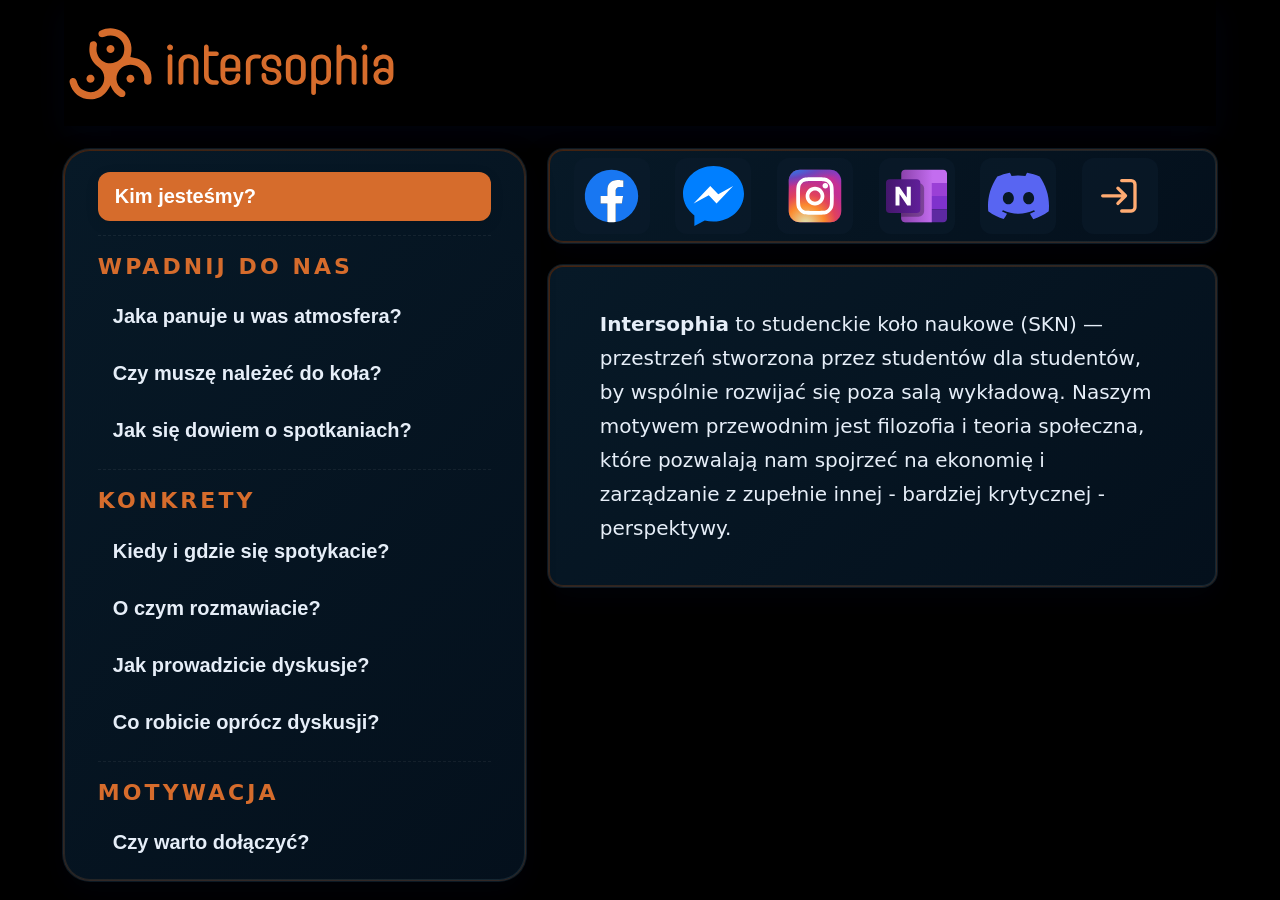
==== commit 0d61417f: "Match member panel styling to the homepage" ====
--- a/index.html
+++ b/index.html
@@ -19,7 +19,6 @@
       <div class="logo-banner">
         <img src="assets/logo.svg" alt="Intersophia — logotyp" class="logo-img" loading="eager" decoding="async" />
       </div>
-      <a class="join-link" href="/logowanie">Zaloguj się</a>
     </div>
   </header>
 
@@ -43,6 +42,12 @@
           </a>
           <a class="icon-btn" href="https://discord.gg/ychQX2tNx" target="_blank" rel="noopener" aria-label="Discord">
             <img src="assets/Discord.svg" alt="" aria-hidden="true" loading="lazy">
+          </a>
+          <a class="icon-btn login-icon" href="/logowanie" aria-label="Zaloguj się" title="Zaloguj się">
+            <svg viewBox="0 0 24 24" fill="none" stroke="currentColor" stroke-width="1.75"
+                 stroke-linecap="round" stroke-linejoin="round" aria-hidden="true">
+              <path d="M13 4h5a2 2 0 0 1 2 2v12a2 2 0 0 1-2 2h-5M3 12h12m-4-4 4 4-4 4"/>
+            </svg>
           </a>
         </nav>
         <div class="main-content">
@@ -70,6 +75,12 @@
         <a class="icon-btn" href="https://discord.gg/ychQX2tNx" target="_blank" rel="noopener" aria-label="Discord">
           <img src="assets/Discord.svg" alt="" aria-hidden="true" loading="lazy">
         </a>
+        <a class="icon-btn login-icon" href="/logowanie" aria-label="Zaloguj się" title="Zaloguj się">
+          <svg viewBox="0 0 24 24" fill="none" stroke="currentColor" stroke-width="1.75"
+               stroke-linecap="round" stroke-linejoin="round" aria-hidden="true">
+            <path d="M13 4h5a2 2 0 0 1 2 2v12a2 2 0 0 1-2 2h-5M3 12h12m-4-4 4 4-4 4"/>
+          </svg>
+        </a>
       </nav>
 
       <div class="accordion" id="mobileAccordion"></div>
--- a/assets/css/styles.css
+++ b/assets/css/styles.css
@@ -1221,14 +1221,25 @@
   }
 }
 
-/* Membership entry stays in the header at all viewport sizes. */
-.bar .logo-banner { min-width: 0; }
-.join-link {
-  flex: 0 0 auto;
-  color: var(--text);
-  margin-inline-start: 12px;
-  padding: 10px 4px;
-  text-decoration: underline;
-  text-underline-offset: .2em;
+/* Login is the final resource shortcut. */
+.icon-btn.login-icon {
+  color: #ffab72;
 }
-.join-link:focus-visible { outline: 2px solid var(--brand-blue); outline-offset: 3px; }
+
+.login-icon svg {
+  width: 60%;
+  height: 60%;
+}
+
+@media (max-width: 560px) {
+  .socials-mobile {
+    gap: 0;
+    padding-inline: 2px;
+  }
+
+  .socials-mobile .icon-btn {
+    width: clamp(44px, 13vw, 66px);
+    height: clamp(44px, 13vw, 66px);
+    flex-shrink: 0;
+  }
+}
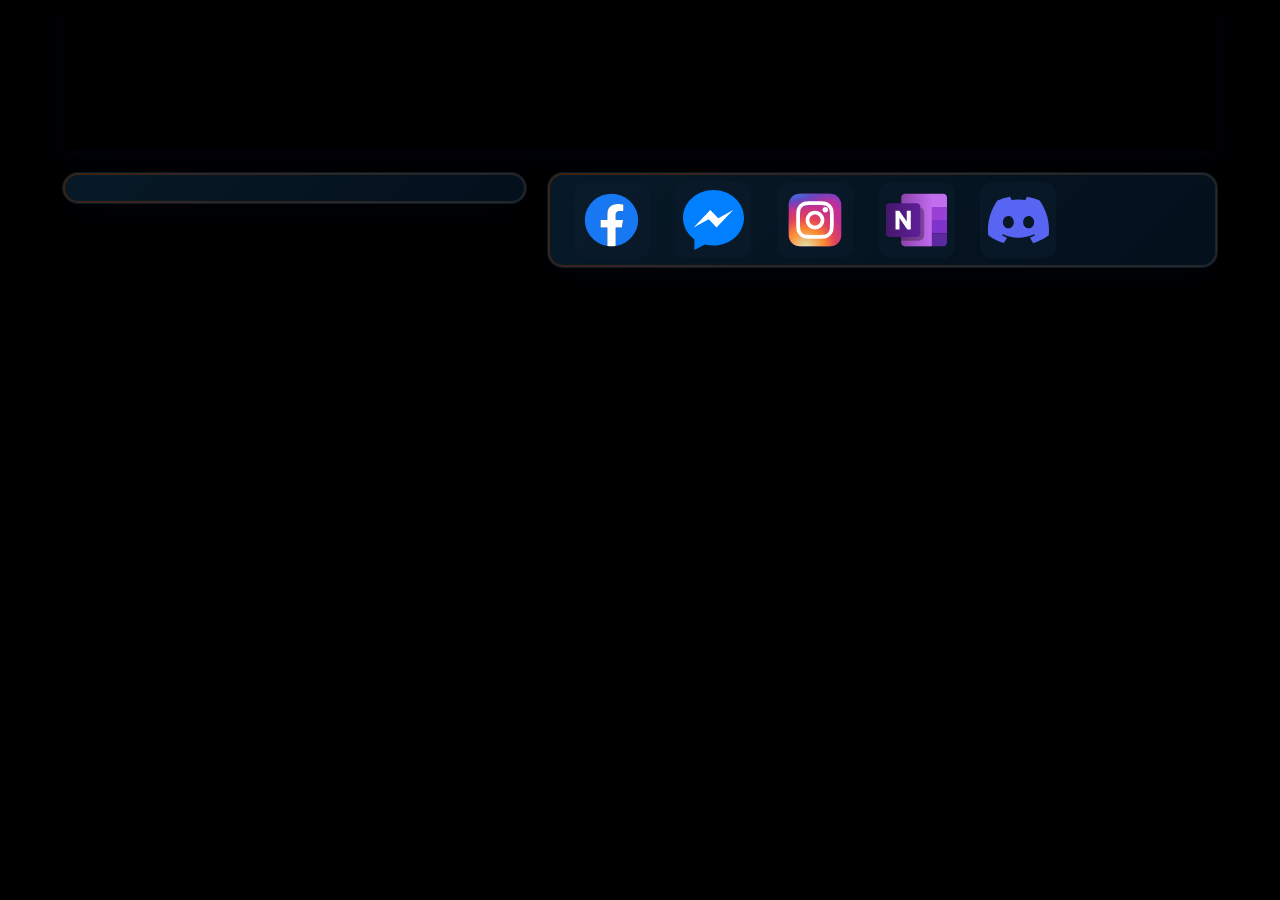
==== commit ab3962e0: "Small fixes to the styles and index page for better responsiveness and layout adjustments." ====
--- a/index.html
+++ b/index.html
@@ -9,7 +9,6 @@
   <!-- styles + optional script -->
   <link rel="icon" href="assets/favicon.png" type="image/png">
   <link rel="stylesheet" href="assets/css/styles.css">
-  <script src="assets/js/content.js" defer></script>
   <script src="assets/js/main.js" defer></script>
 </head>
 <body>
@@ -17,47 +16,39 @@
   <header>
     <div class="bar">
       <div class="logo-banner">
-        <img src="assets/logo.svg" alt="Intersophia — logotyp" class="logo-img" loading="eager" decoding="async" />
+        <svg class="logo" viewBox="0 0 1027 257" role="img" aria-label="Logo">
+          <use href="assets/logo.svg"/>
+        </svg>
       </div>
     </div>
   </header>
 
   <!-- ===== MAIN CONTENT ===== -->
   <main class="container">
-    <!-- Desktop/tablet layout: content + left sidebar -->
-    <div class="layout" id="desktopLayout" aria-label="Widok szeroki">
-      <section class="main" id="content">
-        <nav class="socials socials-desktop card-surface" aria-label="Szybkie linki">
-          <a class="icon-btn" href="https://www.facebook.com/intersophia" target="_blank" rel="noopener" aria-label="Facebook">
-            <img src="assets/Facebook.svg" alt="" aria-hidden="true" loading="lazy">
-          </a>
-          <a class="icon-btn" href="https://m.me/ch/Abb04z6Dhz7iKNfP/" target="_blank" rel="noopener" aria-label="Messenger">
-            <img src="assets/Messenger.svg" alt="" aria-hidden="true" loading="lazy">
-          </a>
-          <a class="icon-btn" href="https://www.instagram.com/skn.intersophia/" target="_blank" rel="noopener" aria-label="Instagram">
-            <img src="assets/instagram.svg" alt="" aria-hidden="true" loading="lazy">
-          </a>
-          <a class="icon-btn" href="https://1drv.ms/o/c/6656db8f5421060d/EnO98xyOcmhJuqjap9eDRn0BdEY9alkwBZRFfdJh7QPxWw?e=xREEa6" target="_blank" rel="noopener" aria-label="OneNote">
-            <img src="assets/OneNote.svg" alt="" aria-hidden="true" loading="lazy">
-          </a>
-          <a class="icon-btn" href="https://discord.gg/ychQX2tNx" target="_blank" rel="noopener" aria-label="Discord">
-            <img src="assets/Discord.svg" alt="" aria-hidden="true" loading="lazy">
-          </a>
-          <a class="icon-btn login-icon" href="/logowanie" aria-label="Zaloguj się" title="Zaloguj się">
-            <svg viewBox="0 0 24 24" fill="none" stroke="currentColor" stroke-width="1.75"
-                 stroke-linecap="round" stroke-linejoin="round" aria-hidden="true">
-              <path d="M13 4h5a2 2 0 0 1 2 2v12a2 2 0 0 1-2 2h-5M3 12h12m-4-4 4 4-4 4"/>
-            </svg>
-          </a>
-        </nav>
-        <div class="main-content">
-          <div class="question-display" id="contentInner" role="region" aria-live="polite"></div>
-        </div>
-      </section>
-  <aside class="sidebar card-surface" id="sidebar" aria-label="Nawigacja po pytaniach"></aside>
-    </div>
+    <section class="layout-main">
+      <nav class="socials socials-desktop card-surface" aria-label="Szybkie linki">
+        <a class="icon-btn" href="https://www.facebook.com/intersophia" target="_blank" rel="noopener" aria-label="Facebook">
+          <img src="assets/Facebook.svg" alt="" aria-hidden="true" loading="lazy">
+        </a>
+        <a class="icon-btn" href="https://m.me/ch/Abb04z6Dhz7iKNfP/" target="_blank" rel="noopener" aria-label="Messenger">
+          <img src="assets/Messenger.svg" alt="" aria-hidden="true" loading="lazy">
+        </a>
+        <a class="icon-btn" href="https://www.instagram.com/skn.intersophia/" target="_blank" rel="noopener" aria-label="Instagram">
+          <img src="assets/instagram.svg" alt="" aria-hidden="true" loading="lazy">
+        </a>
+        <a class="icon-btn" href="https://1drv.ms/o/c/6656db8f5421060d/EnO98xyOcmhJuqjap9eDRn0BdEY9alkwBZRFfdJh7QPxWw?e=xREEa6" target="_blank" rel="noopener" aria-label="OneNote">
+          <img src="assets/OneNote.svg" alt="" aria-hidden="true" loading="lazy">
+        </a>
+        <a class="icon-btn" href="https://discord.gg/ychQX2tNx" target="_blank" rel="noopener" aria-label="Discord">
+          <img src="assets/Discord.svg" alt="" aria-hidden="true" loading="lazy">
+        </a>
+      </nav>
+      <div class="main-content">
+        <div class="question-display" id="contentInner" role="region" aria-live="polite"></div>
+      </div>
+      <div class="sidebar card-surface" id="sidebar" role="navigation" aria-label="Nawigacja po pytaniach"></div>
+    </section>
 
-    <!-- Mobile layout: accordion list -->
     <section class="mobile" aria-label="Widok mobilny">
       <nav class="socials socials-mobile card-surface" aria-label="Szybkie linki">
         <a class="icon-btn" href="https://www.facebook.com/intersophia" target="_blank" rel="noopener" aria-label="Facebook">
@@ -75,17 +66,11 @@
         <a class="icon-btn" href="https://discord.gg/ychQX2tNx" target="_blank" rel="noopener" aria-label="Discord">
           <img src="assets/Discord.svg" alt="" aria-hidden="true" loading="lazy">
         </a>
-        <a class="icon-btn login-icon" href="/logowanie" aria-label="Zaloguj się" title="Zaloguj się">
-          <svg viewBox="0 0 24 24" fill="none" stroke="currentColor" stroke-width="1.75"
-               stroke-linecap="round" stroke-linejoin="round" aria-hidden="true">
-            <path d="M13 4h5a2 2 0 0 1 2 2v12a2 2 0 0 1-2 2h-5M3 12h12m-4-4 4 4-4 4"/>
-          </svg>
-        </a>
       </nav>
 
       <div class="accordion" id="mobileAccordion"></div>
       <div class="mobile-footer card-surface">
-
+        <small>© 2026 | DESIGNED BY<br><a href="https://www.linkedin.com/in/krzysztof-durczak/" target="_blank" rel="noopener">KRZYSZTOF DURCZAK</a> | <a href="https://github.com/Jasiu06" target="_blank" rel="noopener">JAN SOCHA</a></small>
       </div>
     </section>
   </main>
--- a/assets/css/styles.css
+++ b/assets/css/styles.css
@@ -15,6 +15,7 @@
   --light-gray: #0b1724;
 
   /* Page / theme tokens (dark as default) */
+  --accent-color: var(--brand-orange);
   --page-bg: var(--black);
   --header-bg: var(--black);
   --social-bg: #253b4d;
@@ -32,10 +33,10 @@
   --shadow: 0 10px 30px var(--shadow-light);
   --radius: 16;
 
-  --header-height: 126px;
+  --header-height: 150px;
   --social-size: 92px;
   --social-gap: 8px;
-  
+
   /* Animation durations - keep in sync with JS CONFIG */
   --animation-duration: 300ms;
   --accordion-transition: 400ms;
@@ -55,7 +56,7 @@
   --accent-gradient: linear-gradient(140deg, rgba(214,108,44,0.32) 0%, rgba(74,147,195,0.26) 100%);
   --accent-ring-orange: rgba(214,108,44,0.18);
   --accent-ring-blue: rgba(74,147,195,0.16);
-  
+
   /* Consolidated RGBA values */
   --shadow-dark: rgba(2,6,23,0.36);
   --shadow-primary: rgba(2,6,23,0.4);
@@ -65,7 +66,7 @@
   --border-medium: rgba(255,255,255,0.08);
   --border-strong: rgba(255,255,255,0.12);
   --overlay-dark: rgba(7,18,38,0.85);
-  
+
   /* Typography Scale - Mobile-first with larger base sizes */
   --font-xs: clamp(12px, 1.2vw, 14px);     /* Fine print, captions - increased from 10-12px */
   --font-sm: clamp(14px, 1.4vw, 16px);     /* Small UI text - increased from 12-14px */
@@ -81,7 +82,7 @@
 @media (max-width: 600px) { :root { --header-height: 110px; } }
 
 /* ===== BASE / LAYOUT ===== */
-h﻿tml, body {
+html, body {
   height: 100%;
   min-height: 100vh;
   margin: 0;
@@ -93,7 +94,7 @@
 
 a {
   display: inline;
-  color: var(--brand-orange);
+  color: var(--accent-color);
   text-decoration-line: underline;
   text-decoration-style: dotted;
   text-underline-offset: 3px;
@@ -140,10 +141,17 @@
   max-width: 1200px;
   height: calc(100vh - var(--header-height));
   margin: 0 auto;
-  padding: 0 24px 32px;
+  padding: 24px 24px 32px;
   box-sizing: border-box;
-  display: flex;
-  flex-direction: column;
+}
+
+.layout-main {
+  display: grid;
+  grid-template:
+    "sidebar socials" auto
+    "sidebar content" minmax(0, 1fr) /
+    minmax(320px, 40%) minmax(0, 60%);
+  gap: 24px;
 }
 
 .card-surface {
@@ -178,17 +186,8 @@
               0 12px 28px var(--shadow-dark);
 }
 
-.layout {
-  display: grid;
-  grid-template-columns: minmax(320px, 40%) minmax(0, 60%);
-  gap: 24px;
-  align-items: stretch;
-  margin-top: 24px;
-  flex: 1 1 auto;
-  min-height: 0;
-}
-
 .main {
+  grid-area: main;
   display: flex;
   flex-direction: column;
   gap: 24px;
@@ -224,10 +223,16 @@
   }
 }
 .socials-desktop {
+  grid-area: socials;
   position: static;
   top: auto;
   z-index: initial;
   align-self: stretch;
+}
+
+.main-content {
+  grid-area: content;
+  align-self: start;
 }
 
 .mobile-footer {
@@ -264,28 +269,27 @@
   width: 100%;
   height: var(--header-height);
   min-height: var(--header-height);
-  display:flex;
-  align-items:center;
-  justify-content:flex-start;
+  display: flex;
+  align-items: center;
+  justify-content: flex-start;
   padding: 0;
   box-shadow: var(--shadow);
   box-sizing: border-box;
-
-  /* make the banner background explicitly black */
   background: var(--header-bg);
 }
 
-/* keep logo image sizing (no change) */
-.logo-banner img {
+.logo-banner .logo {
   max-width: 84%;
   max-height: calc(var(--header-height) - 42px);
   height: auto;
   width: auto;
   display: block;
   transition: max-width 0.3s, height 0.3s;
-}
+  display: block;
+}
+
 @media (max-width: 600px) {
-  .logo-banner img {
+  .logo-banner .logo {
     max-width: 92%;
     max-height: calc(var(--header-height) - 32px);
   }
@@ -307,7 +311,7 @@
   overflow-y: auto;
   scrollbar-gutter: stable both-edges;
   min-height: 0;
-  max-height: calc(100vh - var(--header-height) - 162px);
+  max-height: calc(100vh - var(--header-height) - var(--social-size) - 72px)
 }
 
 .question.card-surface {
@@ -370,8 +374,7 @@
 
 /* ===== SIDEBAR ===== */
 .sidebar {
-  grid-column: 1;
-  grid-row: 1;
+  grid-area: sidebar;
   display: flex;
   flex-direction: column;
   min-height: 0;
@@ -445,7 +448,7 @@
 .sidebar-footer a:focus-visible,
 .mobile-footer a:hover,
 .mobile-footer a:focus-visible {
-  color: var(--brand-orange);
+  color: var(--accent-color);
 }
 
 .side-section + .side-section {
@@ -458,7 +461,7 @@
   font-weight: 700;
   text-transform: uppercase;
   letter-spacing: 0.14em;
-  color: var(--brand-orange);
+  color: var(--accent-color);
   margin: 0 0 12px;
 }
 
@@ -589,7 +592,7 @@
   border: 1px solid var(--card-border);
   box-shadow: var(--card-shadow);
   box-sizing: border-box;
-  
+
   /* Desktop positioning - in layout flow */
   position: static;
 }
@@ -684,7 +687,7 @@
 
 /* accordion button highlighted */
 .acc-btn.is-active {
-  background: var(--brand-orange);
+  background: var(--accent-color);
   color: var(--white);
   box-shadow: none;
 }
@@ -693,7 +696,7 @@
 /* Full-element "lit" state (higher specificity) */
 .accordion .acc-btn.is-active,
 .accordion .acc-btn.is-active * {
-  background: var(--brand-orange) !important;
+  background: var(--accent-color) !important;
   color: var(--white) !important;
   box-shadow: none !important;
 }
@@ -707,14 +710,14 @@
 /* Sidebar links and icon buttons full-bg */
 #sidebar .side-link.is-active,
 #sidebar .side-link.active {
-  background: var(--brand-orange) !important;
+  background: var(--accent-color) !important;
   color: var(--white) !important;
   box-shadow: 0 4px 14px rgba(0,0,0,0.10) !important;
 }
 
 .icon-btn.is-active,
 .icon-btn.is-active * {
-  background: var(--brand-orange) !important;
+  background: var(--accent-color) !important;
   color: var(--white) !important;
   box-shadow: 0 6px 18px rgba(0,0,0,0.12) !important;
 }
@@ -781,7 +784,7 @@
 .acc-btn:focus-visible {
   outline: none;
   box-shadow: 0 0 0 3px rgba(214,108,44,0.4), inset 0 0 0 2px rgba(214,108,44,0.2);
-  border-color: var(--brand-orange);
+  border-color: var(--accent-color);
 }
 
 .acc-btn:focus:not(:focus-visible) {
@@ -803,7 +806,7 @@
 /* Keyboard navigation visual enhancements */
 .side-link[aria-current="true"] {
   background: rgba(214,108,44,0.15);
-  border-left: 3px solid var(--brand-orange);
+  border-left: 3px solid var(--accent-color);
 }
 
 .question-display:focus-visible {
@@ -921,7 +924,7 @@
 }
 
 .error-state h2 {
-  color: var(--brand-orange);
+  color: var(--accent-color);
   margin-bottom: 16px;
   font-size: var(--font-xl);
 }
@@ -933,7 +936,7 @@
 }
 
 .error-retry-btn {
-  background: var(--brand-orange);
+  background: var(--accent-color);
   color: var(--white);
   border: none;
   padding: 12px 24px;
@@ -1013,17 +1016,17 @@
     transition-duration: 0.01ms !important;
     scroll-behavior: auto !important;
   }
-  
+
   .loading-skeleton * {
     animation: none !important;
   }
-  
+
   .content-fade-out,
   .content-fade-in {
     animation: none !important;
     transition: none !important;
   }
-  
+
   .question-animate {
     animation: none !important;
   }
@@ -1037,23 +1040,23 @@
     min-height: 48px;  /* Increased from 44px for better touch */
     min-width: 48px;
   }
-  
+
   .icon-btn:active {
     background: rgba(214,108,44,0.2);
     transform: scale(0.95);
   }
-  
+
   .acc-btn:active,
   .side-link:active {
     background: rgba(214,108,44,0.1);
     transform: scale(0.98);
   }
-  
+
   /* Additional mobile typography improvements */
   .acc-body {
     line-height: 1.75; /* More generous line spacing on mobile */
   }
-  
+
   .answer {
     line-height: 1.8; /* Even more generous for main content */
   }
@@ -1066,7 +1069,7 @@
   .side-link {
     border: 2px solid currentColor;
   }
-  
+
   .card-surface {
     border: 1px solid var(--border);
   }
@@ -1083,16 +1086,13 @@
   }
 }
 
-/* Optional: ensure focus-visible still usable for keyboard users later:
-   you can replace the above with a subtler rule instead of removing outlines entirely. */
-
 /* ===== RESPONSIVE (mobile) ===== */
 @media (max-width: 960px) {
   html, body {
     height: auto;
     min-height: 100vh;
   }
-  
+
   body {
     overflow-x: hidden;
     overflow-y: auto;
@@ -1107,7 +1107,7 @@
     --social-size: 82px;
   }
 
-  .layout { display: none; }
+  .layout-main { display: none; }
 
   .mobile {
     display: block;
@@ -1120,7 +1120,7 @@
   .socials-mobile {
     position: -webkit-sticky;
     position: sticky;
-    top: -1px;
+    top: 6px;
     z-index: 1000;
     justify-content: space-around;
     margin-bottom: 16px;
@@ -1169,7 +1169,7 @@
   }
 
   .mobile-footer a:hover,
-  .mobile-footer a:focus-visible { color: var(--brand-orange); }
+  .mobile-footer a:focus-visible { color: var(--accent-color); }
 }
 
 /* ===== ACCESSIBILITY / FOCUS (CONSOLIDATED) =====
@@ -1178,7 +1178,7 @@
 .acc-btn:focus { outline: none; }
 
 .acc-btn:focus-visible {
-  box-shadow: 0 0 0 3px var(--brand-orange);
+  box-shadow: 0 0 0 3px var(--accent-color);
   border-radius: 10px;
   z-index: 4;
 }
@@ -1192,7 +1192,7 @@
   top: 8px;
   bottom: 8px;
   border-radius: 8px;
-  box-shadow: 0 0 0 3px var(--brand-orange);
+  box-shadow: 0 0 0 3px var(--accent-color);
   opacity: 0;
   pointer-events: none;
   transition: opacity .12s ease;
@@ -1219,27 +1219,4 @@
   .question.card-surface.question-animate {
     animation: none !important;
   }
-}
-
-/* Login is the final resource shortcut. */
-.icon-btn.login-icon {
-  color: #ffab72;
-}
-
-.login-icon svg {
-  width: 60%;
-  height: 60%;
-}
-
-@media (max-width: 560px) {
-  .socials-mobile {
-    gap: 0;
-    padding-inline: 2px;
-  }
-
-  .socials-mobile .icon-btn {
-    width: clamp(44px, 13vw, 66px);
-    height: clamp(44px, 13vw, 66px);
-    flex-shrink: 0;
-  }
-}
+}
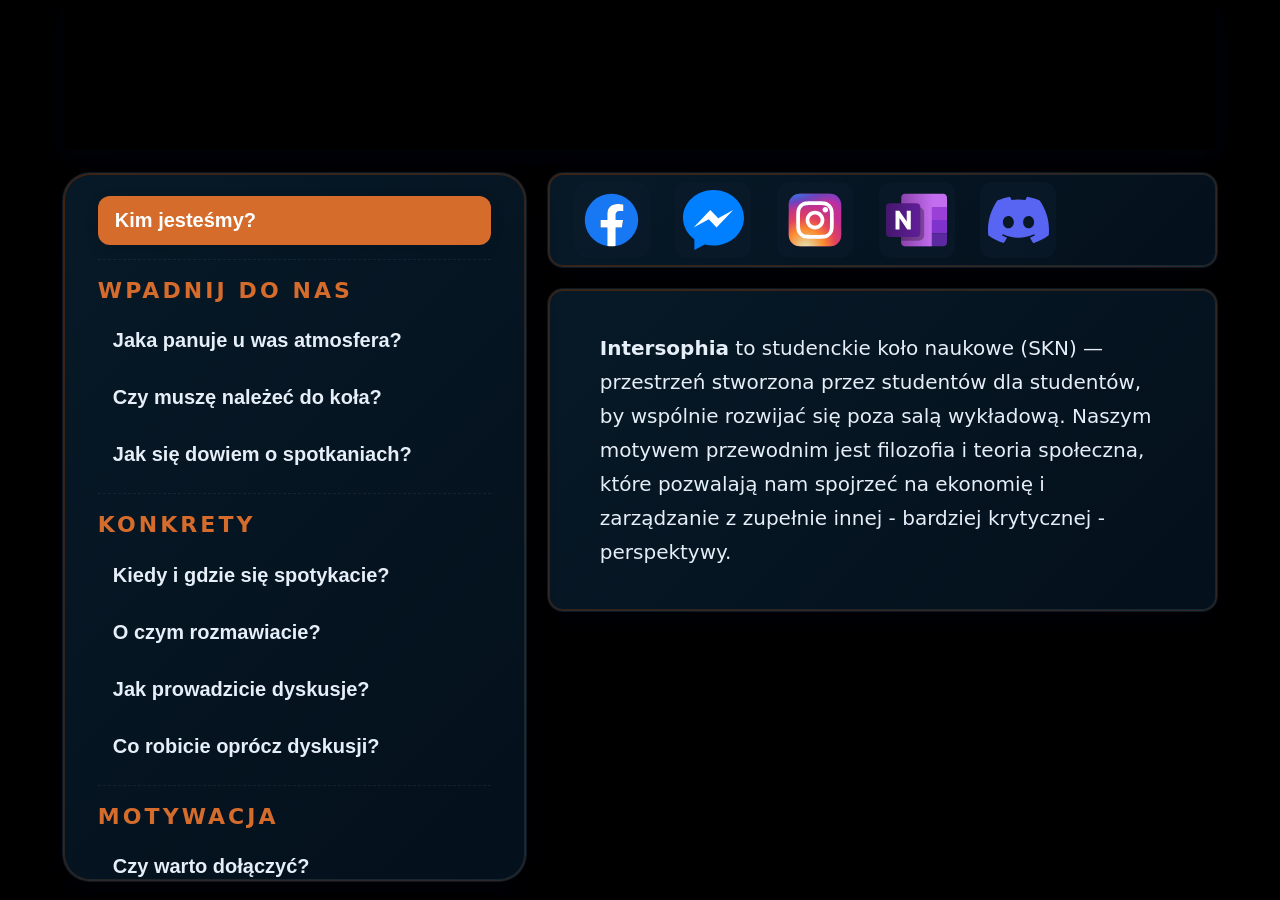
==== commit cf5468d4: "Merge ab3962e0f1a1c0586d5737aecf695b9e237e0a8f into e359c82607129da2f4b723162b5a58f2210bf81f" ====
--- a/index.html
+++ b/index.html
@@ -9,6 +9,7 @@
   <!-- styles + optional script -->
   <link rel="icon" href="assets/favicon.png" type="image/png">
   <link rel="stylesheet" href="assets/css/styles.css">
+  <script src="assets/js/content.js" defer></script>
   <script src="assets/js/main.js" defer></script>
 </head>
 <body>
@@ -70,7 +71,7 @@
 
       <div class="accordion" id="mobileAccordion"></div>
       <div class="mobile-footer card-surface">
-        <small>© 2026 | DESIGNED BY<br><a href="https://www.linkedin.com/in/krzysztof-durczak/" target="_blank" rel="noopener">KRZYSZTOF DURCZAK</a> | <a href="https://github.com/Jasiu06" target="_blank" rel="noopener">JAN SOCHA</a></small>
+
       </div>
     </section>
   </main>
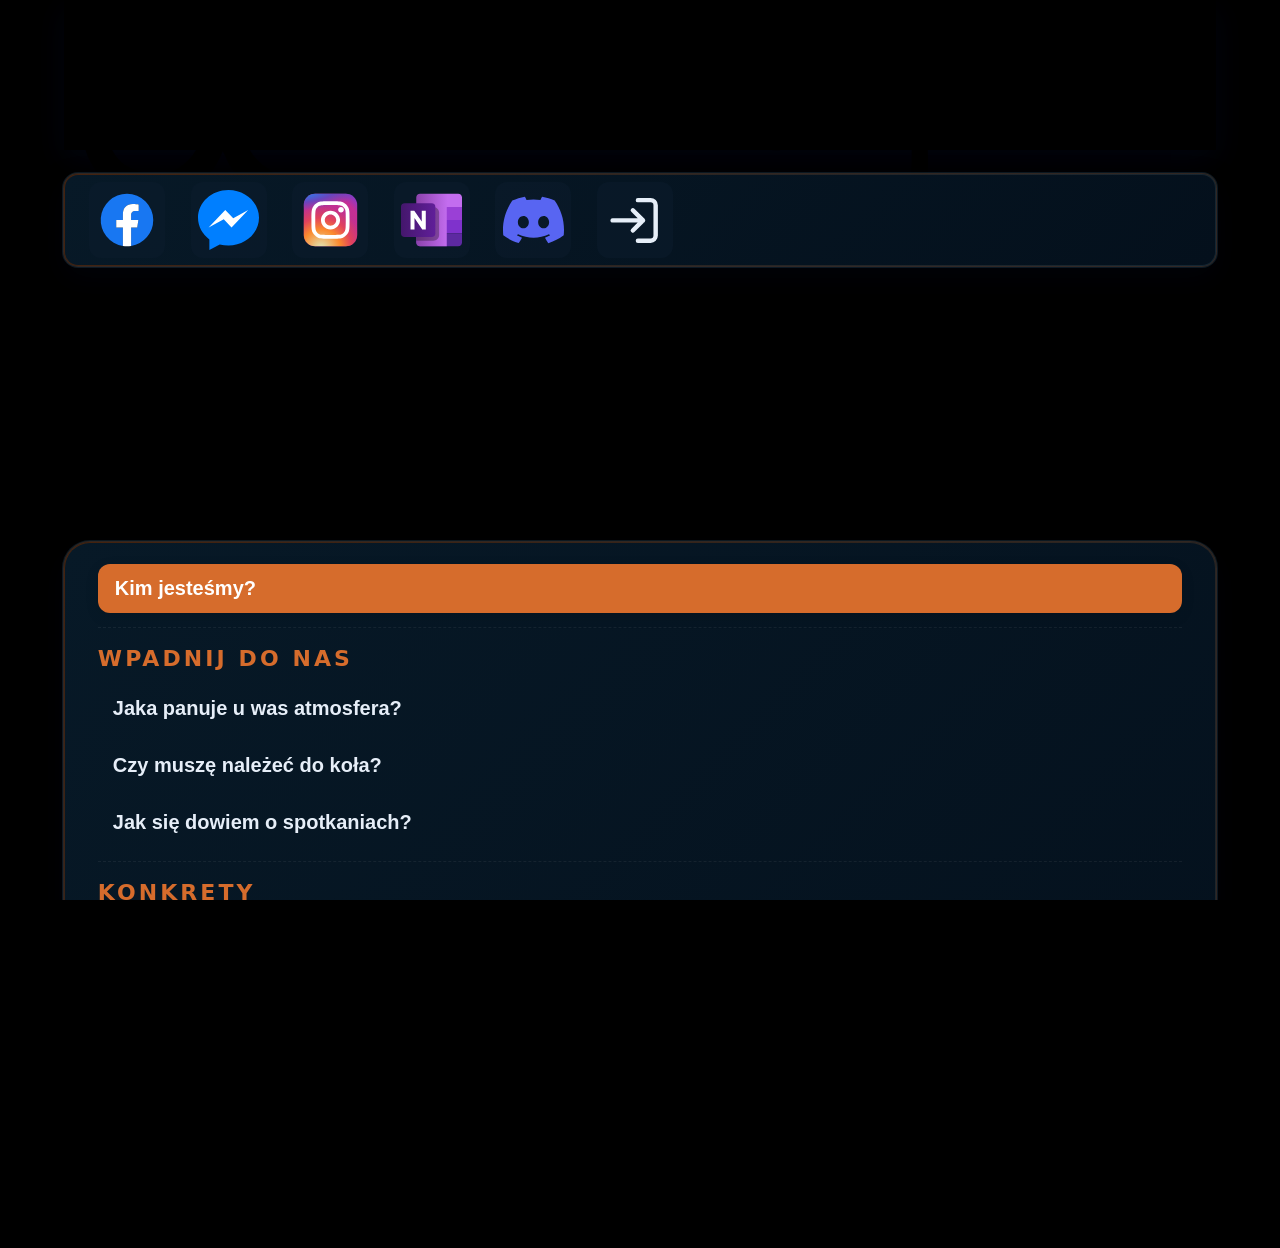
==== commit 48261ccb: "Add member annotation mode and element previews" ====
--- a/index.html
+++ b/index.html
@@ -11,47 +11,56 @@
   <link rel="stylesheet" href="assets/css/styles.css">
   <script src="assets/js/content.js" defer></script>
   <script src="assets/js/main.js" defer></script>
+  <script type="module" src="assets/js/annotations.js"></script>
 </head>
 <body>
   <!-- ===== HEADER with full-width banner logo (SVG) ===== -->
   <header>
     <div class="bar">
-      <div class="logo-banner">
-        <svg class="logo" viewBox="0 0 1027 257" role="img" aria-label="Logo">
-          <use href="assets/logo.svg"/>
-        </svg>
+      <div class="logo-banner" data-annotation-target="brand">
+        <img src="assets/logo.svg" alt="Intersophia — logotyp" class="logo-img" loading="eager" decoding="async" />
       </div>
     </div>
   </header>
 
   <!-- ===== MAIN CONTENT ===== -->
   <main class="container">
-    <section class="layout-main">
-      <nav class="socials socials-desktop card-surface" aria-label="Szybkie linki">
-        <a class="icon-btn" href="https://www.facebook.com/intersophia" target="_blank" rel="noopener" aria-label="Facebook">
-          <img src="assets/Facebook.svg" alt="" aria-hidden="true" loading="lazy">
-        </a>
-        <a class="icon-btn" href="https://m.me/ch/Abb04z6Dhz7iKNfP/" target="_blank" rel="noopener" aria-label="Messenger">
-          <img src="assets/Messenger.svg" alt="" aria-hidden="true" loading="lazy">
-        </a>
-        <a class="icon-btn" href="https://www.instagram.com/skn.intersophia/" target="_blank" rel="noopener" aria-label="Instagram">
-          <img src="assets/instagram.svg" alt="" aria-hidden="true" loading="lazy">
-        </a>
-        <a class="icon-btn" href="https://1drv.ms/o/c/6656db8f5421060d/EnO98xyOcmhJuqjap9eDRn0BdEY9alkwBZRFfdJh7QPxWw?e=xREEa6" target="_blank" rel="noopener" aria-label="OneNote">
-          <img src="assets/OneNote.svg" alt="" aria-hidden="true" loading="lazy">
-        </a>
-        <a class="icon-btn" href="https://discord.gg/ychQX2tNx" target="_blank" rel="noopener" aria-label="Discord">
-          <img src="assets/Discord.svg" alt="" aria-hidden="true" loading="lazy">
-        </a>
-      </nav>
-      <div class="main-content">
-        <div class="question-display" id="contentInner" role="region" aria-live="polite"></div>
-      </div>
-      <div class="sidebar card-surface" id="sidebar" role="navigation" aria-label="Nawigacja po pytaniach"></div>
-    </section>
+    <!-- Desktop/tablet layout: content + left sidebar -->
+    <div class="layout" id="desktopLayout" aria-label="Widok szeroki">
+      <section class="main" id="content">
+        <nav class="socials socials-desktop card-surface" aria-label="Szybkie linki" data-annotation-target="resources">
+          <a class="icon-btn" href="https://www.facebook.com/intersophia" target="_blank" rel="noopener" aria-label="Facebook">
+            <img src="assets/Facebook.svg" alt="" aria-hidden="true" loading="lazy">
+          </a>
+          <a class="icon-btn" href="https://m.me/ch/Abb04z6Dhz7iKNfP/" target="_blank" rel="noopener" aria-label="Messenger">
+            <img src="assets/Messenger.svg" alt="" aria-hidden="true" loading="lazy">
+          </a>
+          <a class="icon-btn" href="https://www.instagram.com/skn.intersophia/" target="_blank" rel="noopener" aria-label="Instagram">
+            <img src="assets/instagram.svg" alt="" aria-hidden="true" loading="lazy">
+          </a>
+          <a class="icon-btn" href="https://1drv.ms/o/c/6656db8f5421060d/EnO98xyOcmhJuqjap9eDRn0BdEY9alkwBZRFfdJh7QPxWw?e=xREEa6" target="_blank" rel="noopener" aria-label="OneNote">
+            <img src="assets/OneNote.svg" alt="" aria-hidden="true" loading="lazy">
+          </a>
+          <a class="icon-btn" href="https://discord.gg/ychQX2tNx" target="_blank" rel="noopener" aria-label="Discord">
+            <img src="assets/Discord.svg" alt="" aria-hidden="true" loading="lazy">
+          </a>
+          <a class="icon-btn login-icon" href="/logowanie" aria-label="Zaloguj się" title="Zaloguj się">
+            <svg viewBox="0 0 24 24" fill="none" stroke="currentColor" stroke-width="1.75"
+                 stroke-linecap="round" stroke-linejoin="round" aria-hidden="true">
+              <path d="M13 4h5a2 2 0 0 1 2 2v12a2 2 0 0 1-2 2h-5M3 12h12m-4-4 4 4-4 4"/>
+            </svg>
+          </a>
+        </nav>
+        <div class="main-content">
+          <div class="question-display" id="contentInner" role="region" aria-live="polite"></div>
+        </div>
+      </section>
+  <aside class="sidebar card-surface" id="sidebar" aria-label="Nawigacja po pytaniach"></aside>
+    </div>
 
+    <!-- Mobile layout: accordion list -->
     <section class="mobile" aria-label="Widok mobilny">
-      <nav class="socials socials-mobile card-surface" aria-label="Szybkie linki">
+      <nav class="socials socials-mobile card-surface" aria-label="Szybkie linki" data-annotation-target="resources">
         <a class="icon-btn" href="https://www.facebook.com/intersophia" target="_blank" rel="noopener" aria-label="Facebook">
           <img src="assets/Facebook.svg" alt="" aria-hidden="true" loading="lazy">
         </a>
@@ -67,6 +76,12 @@
         <a class="icon-btn" href="https://discord.gg/ychQX2tNx" target="_blank" rel="noopener" aria-label="Discord">
           <img src="assets/Discord.svg" alt="" aria-hidden="true" loading="lazy">
         </a>
+        <a class="icon-btn login-icon" href="/logowanie" aria-label="Zaloguj się" title="Zaloguj się">
+          <svg viewBox="0 0 24 24" fill="none" stroke="currentColor" stroke-width="1.75"
+               stroke-linecap="round" stroke-linejoin="round" aria-hidden="true">
+            <path d="M13 4h5a2 2 0 0 1 2 2v12a2 2 0 0 1-2 2h-5M3 12h12m-4-4 4 4-4 4"/>
+          </svg>
+        </a>
       </nav>
 
       <div class="accordion" id="mobileAccordion"></div>
